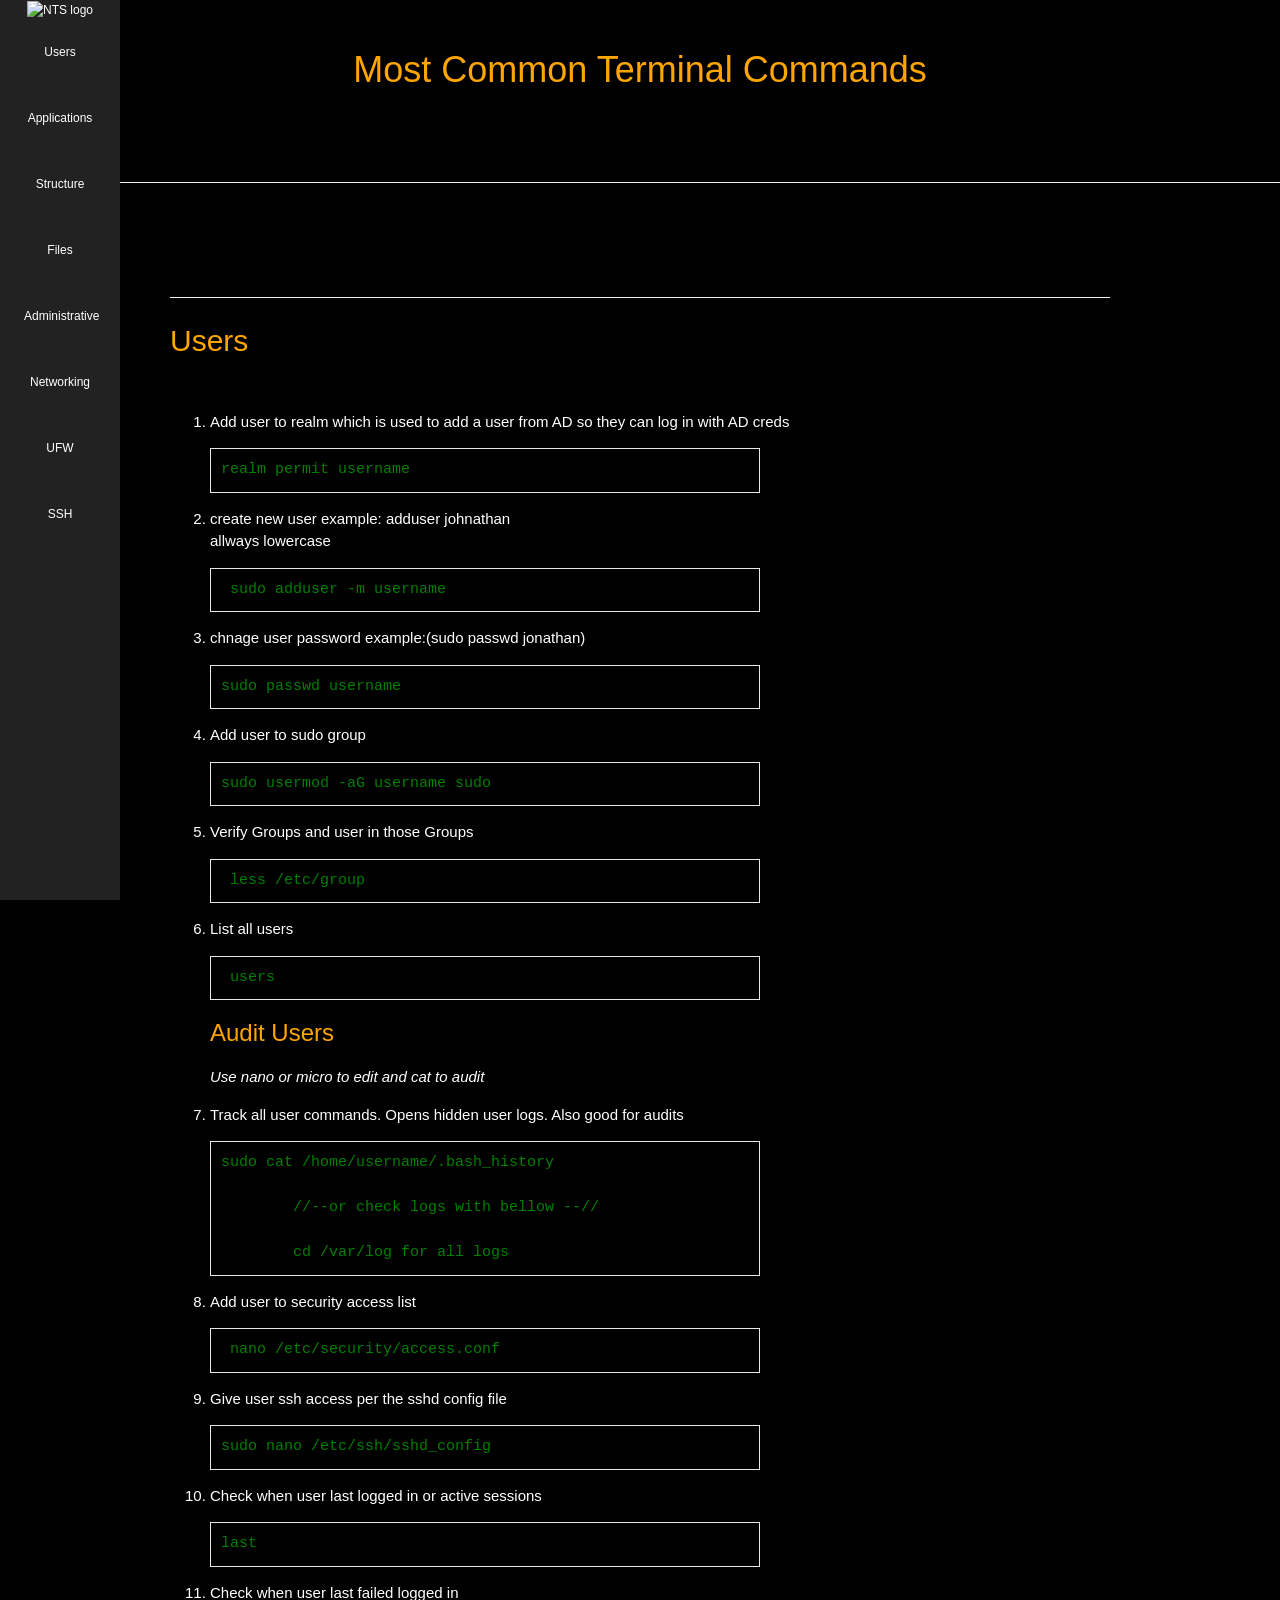
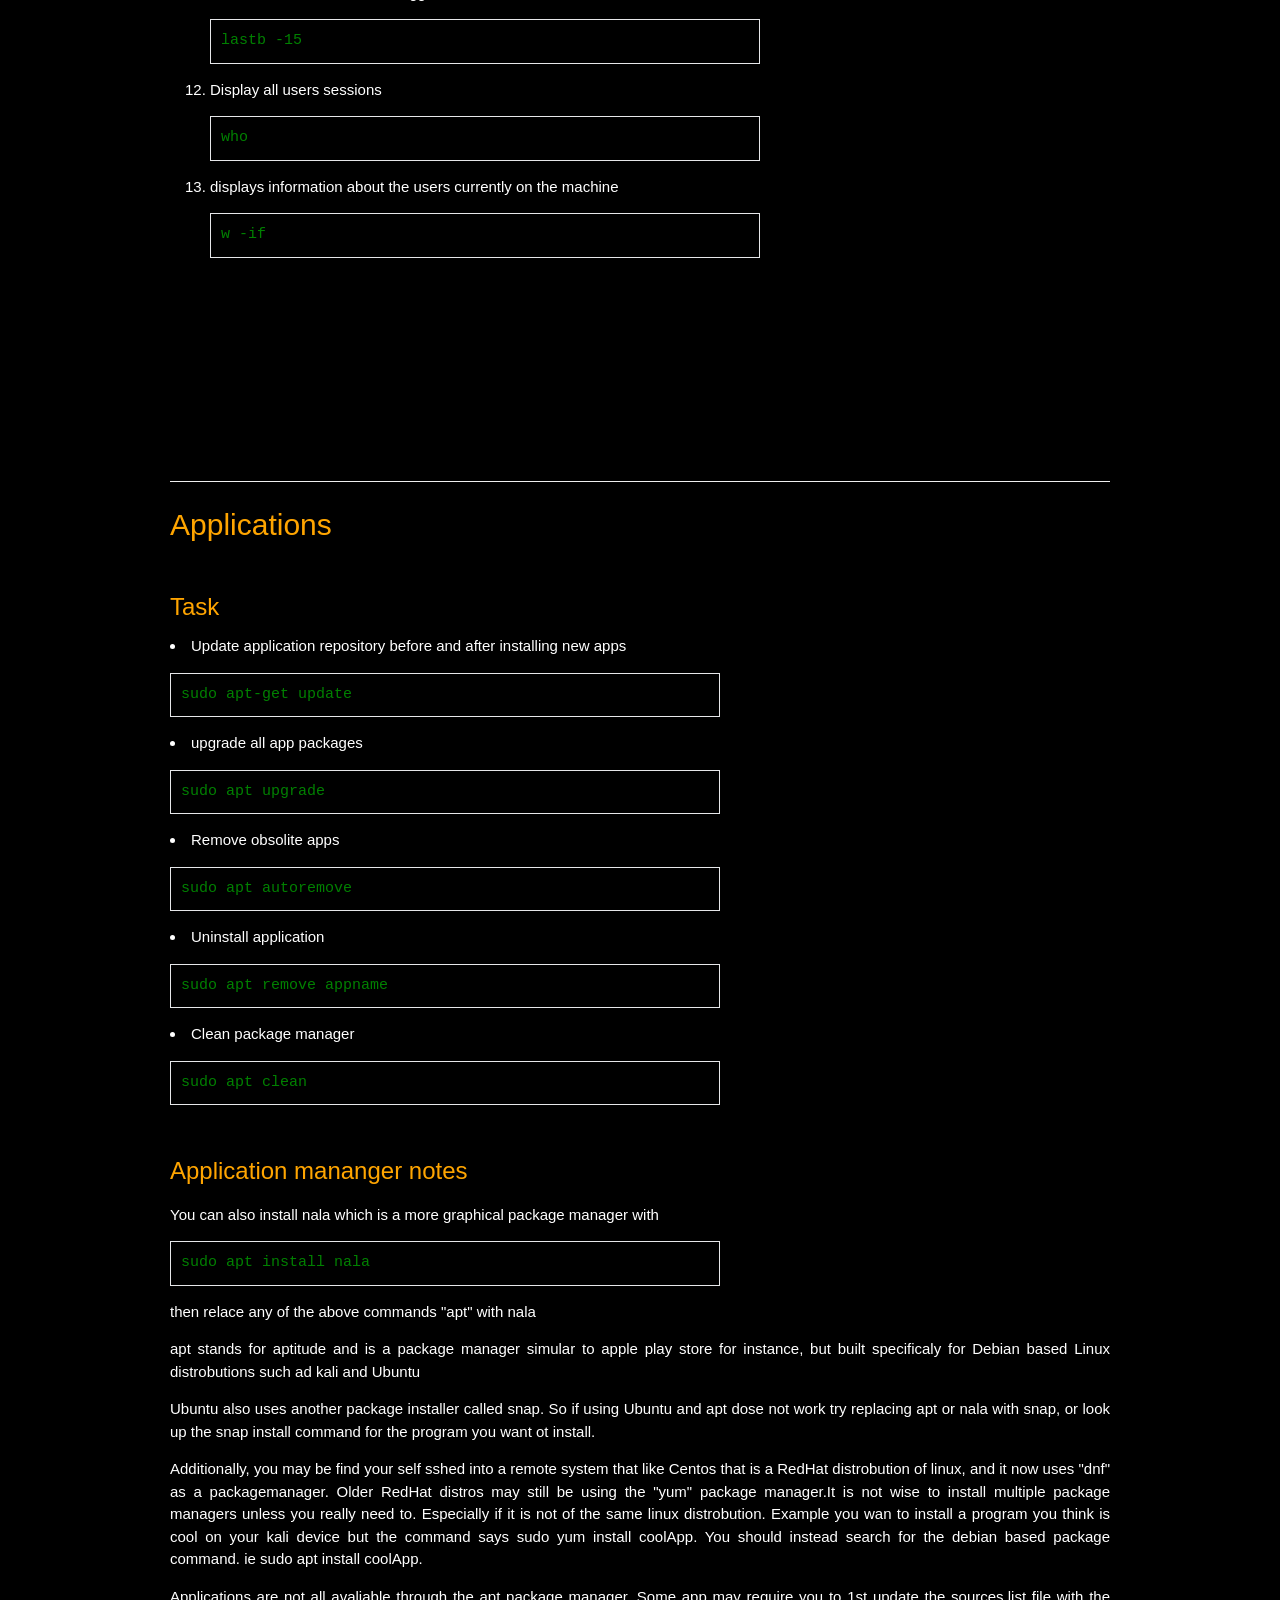
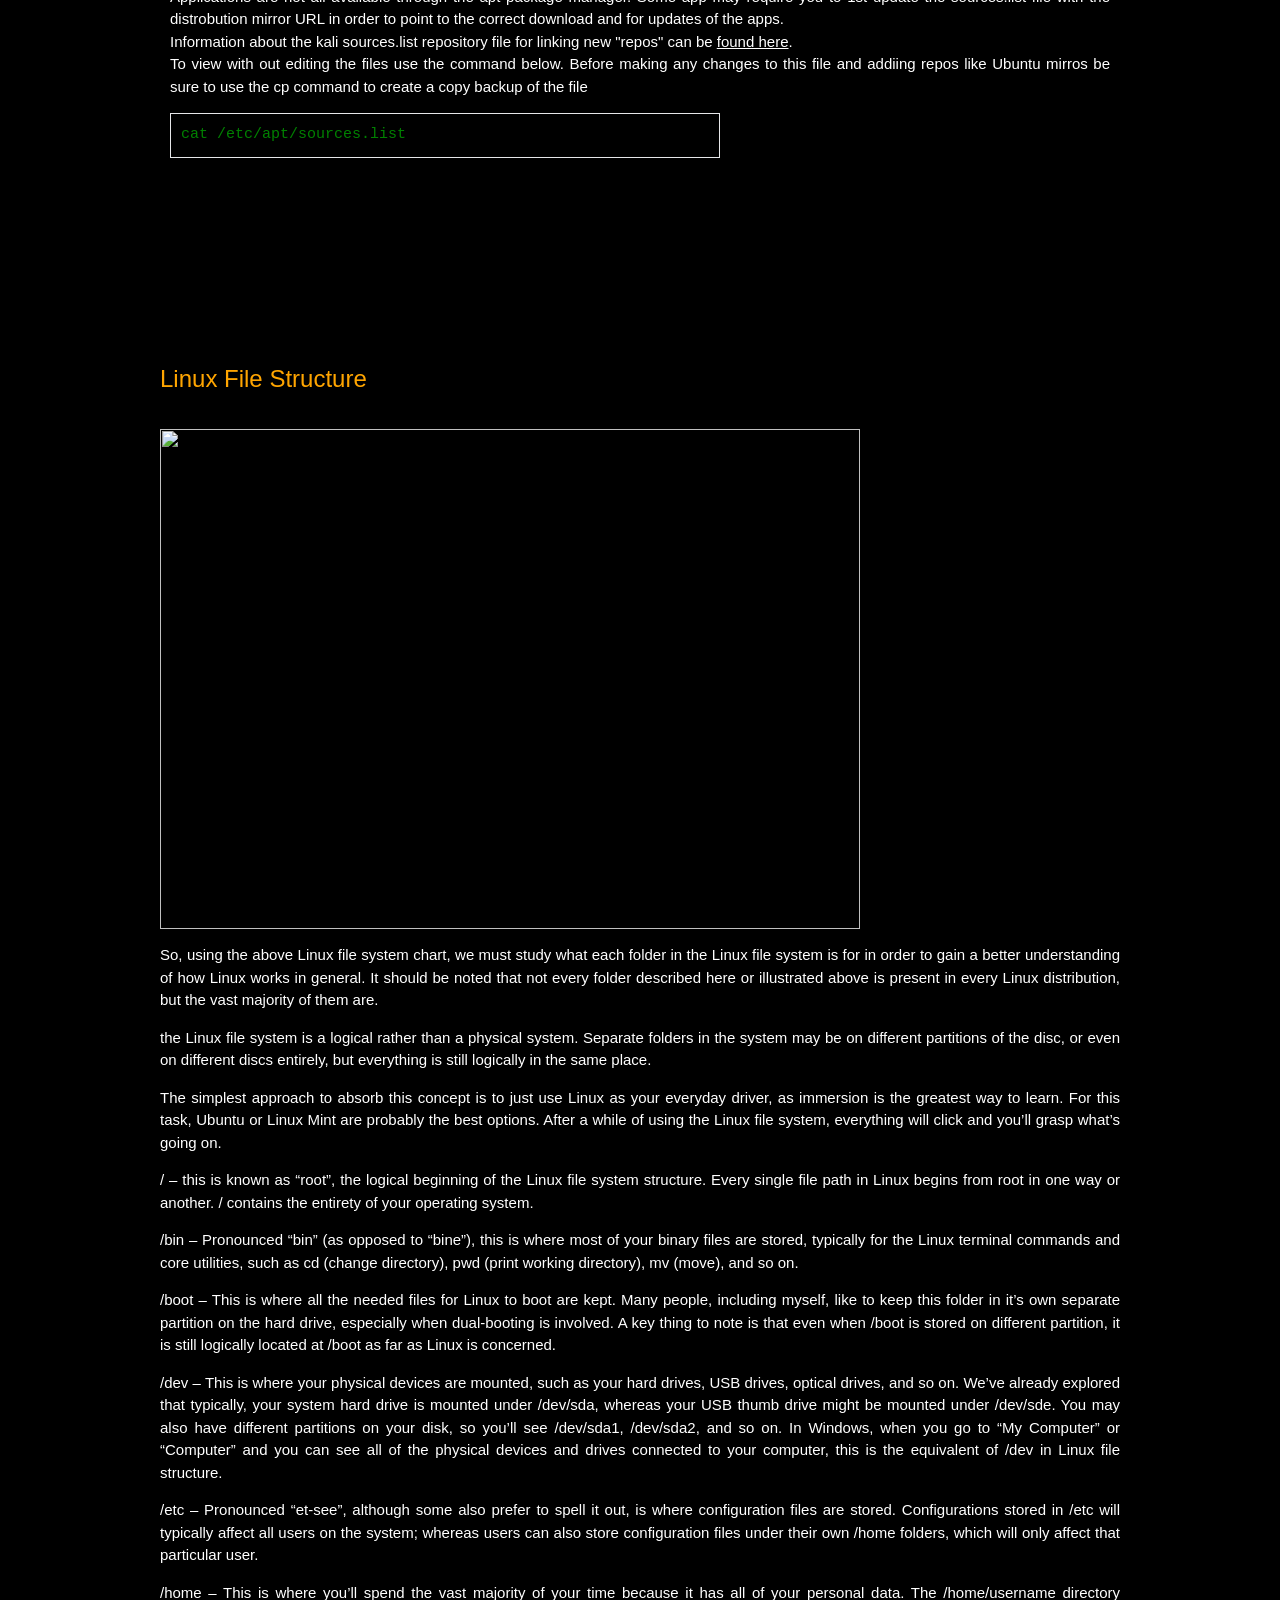
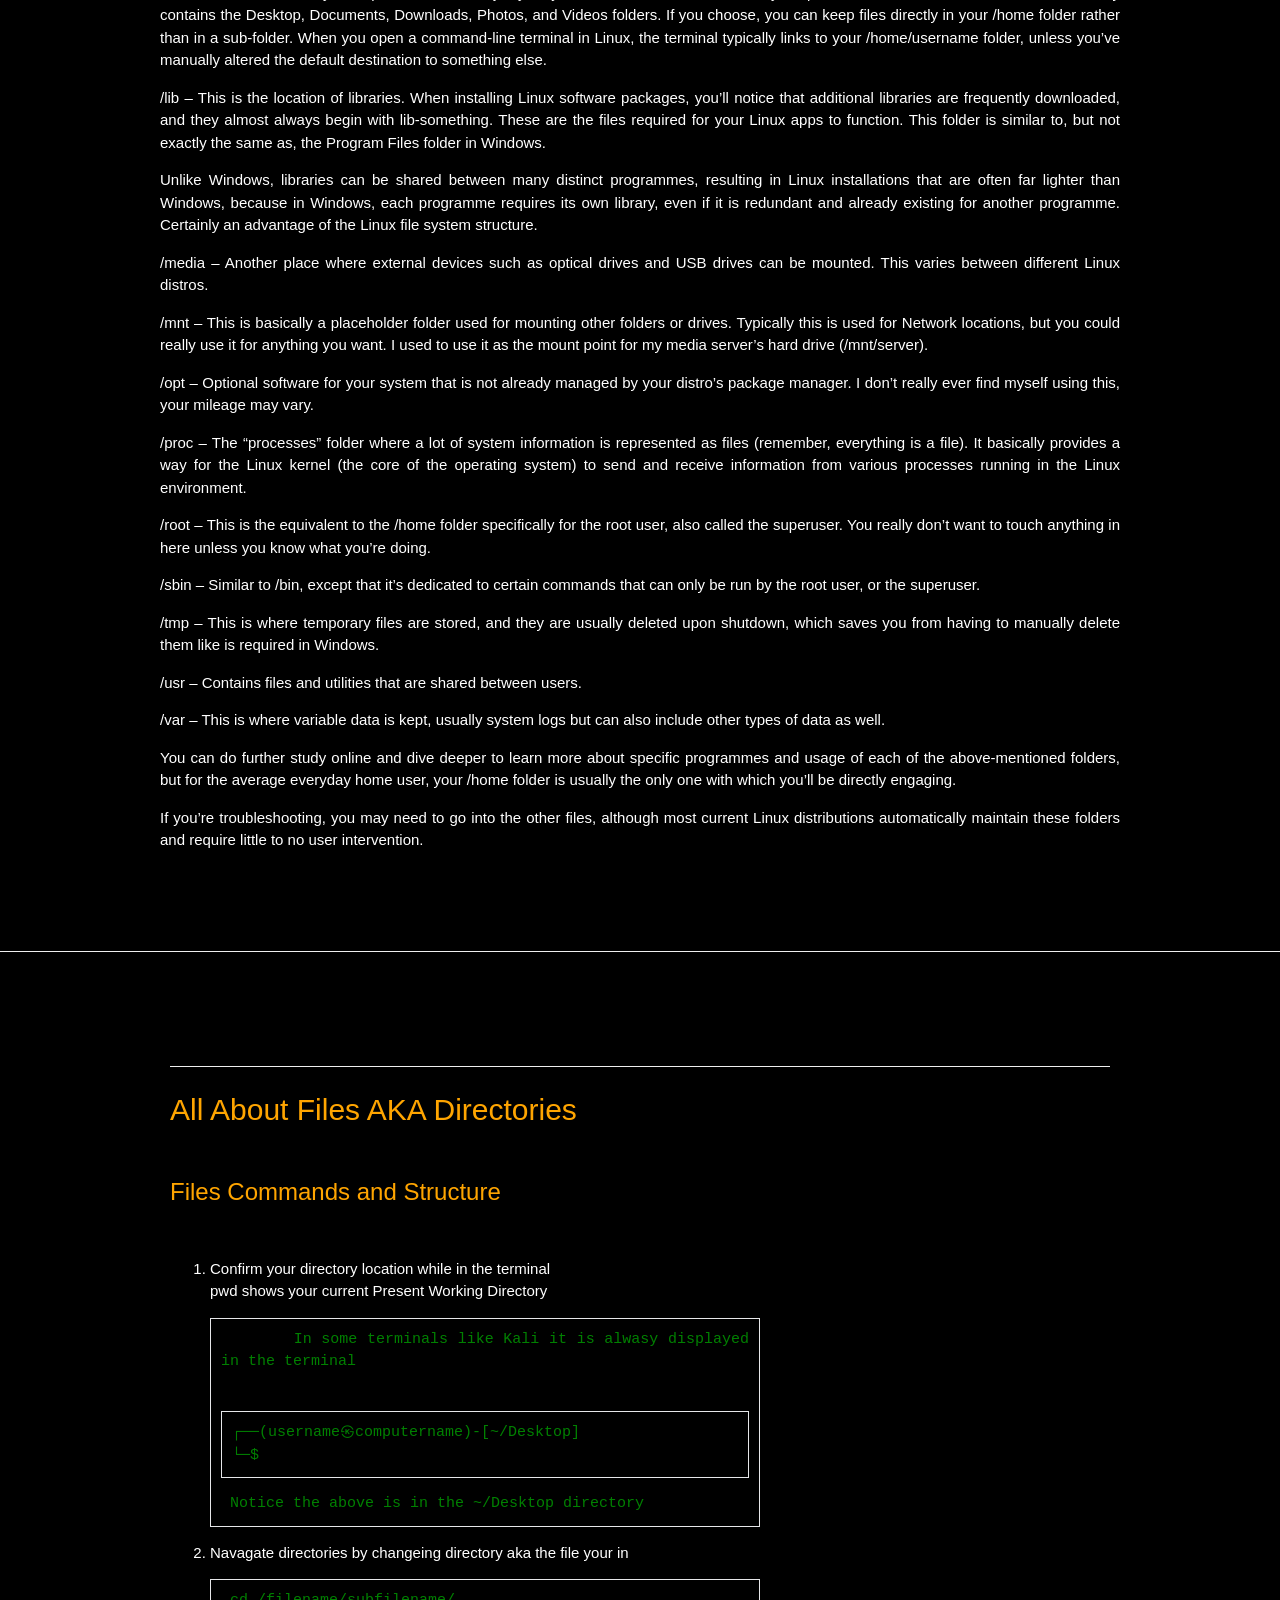
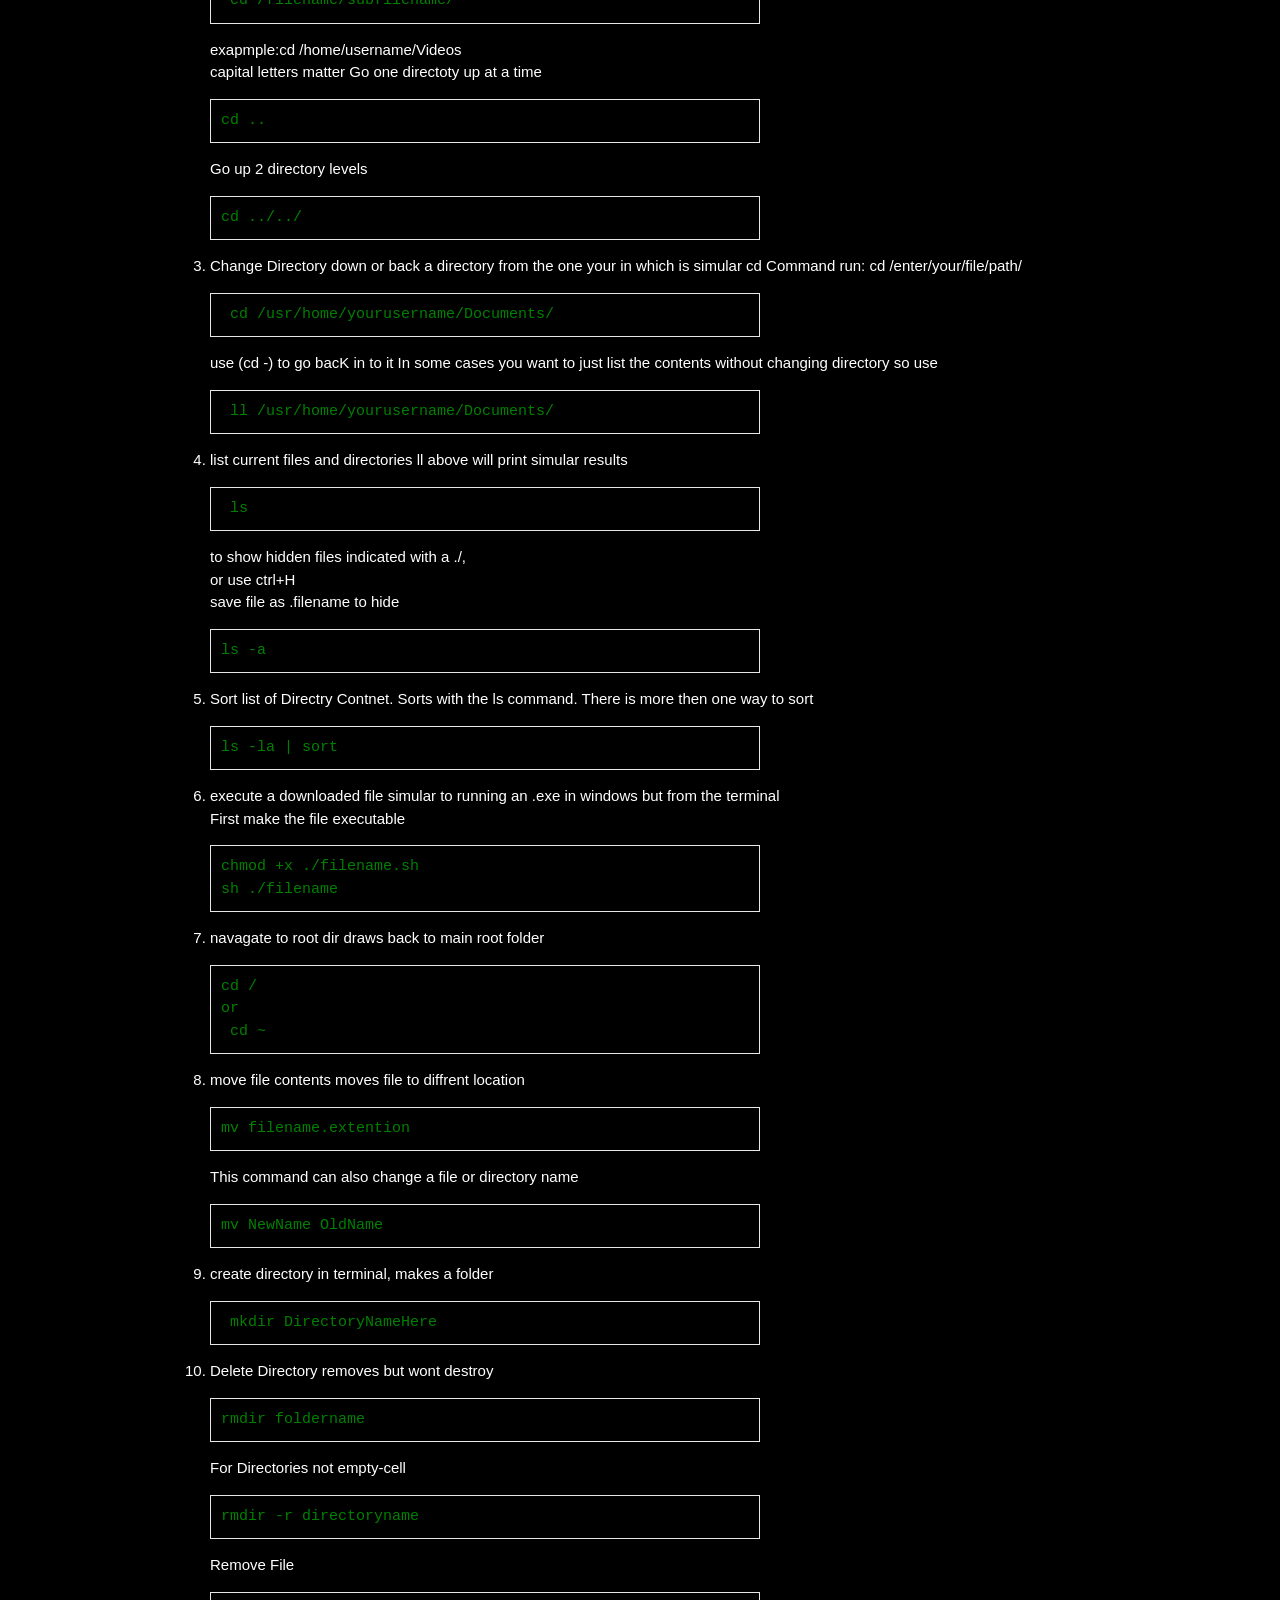
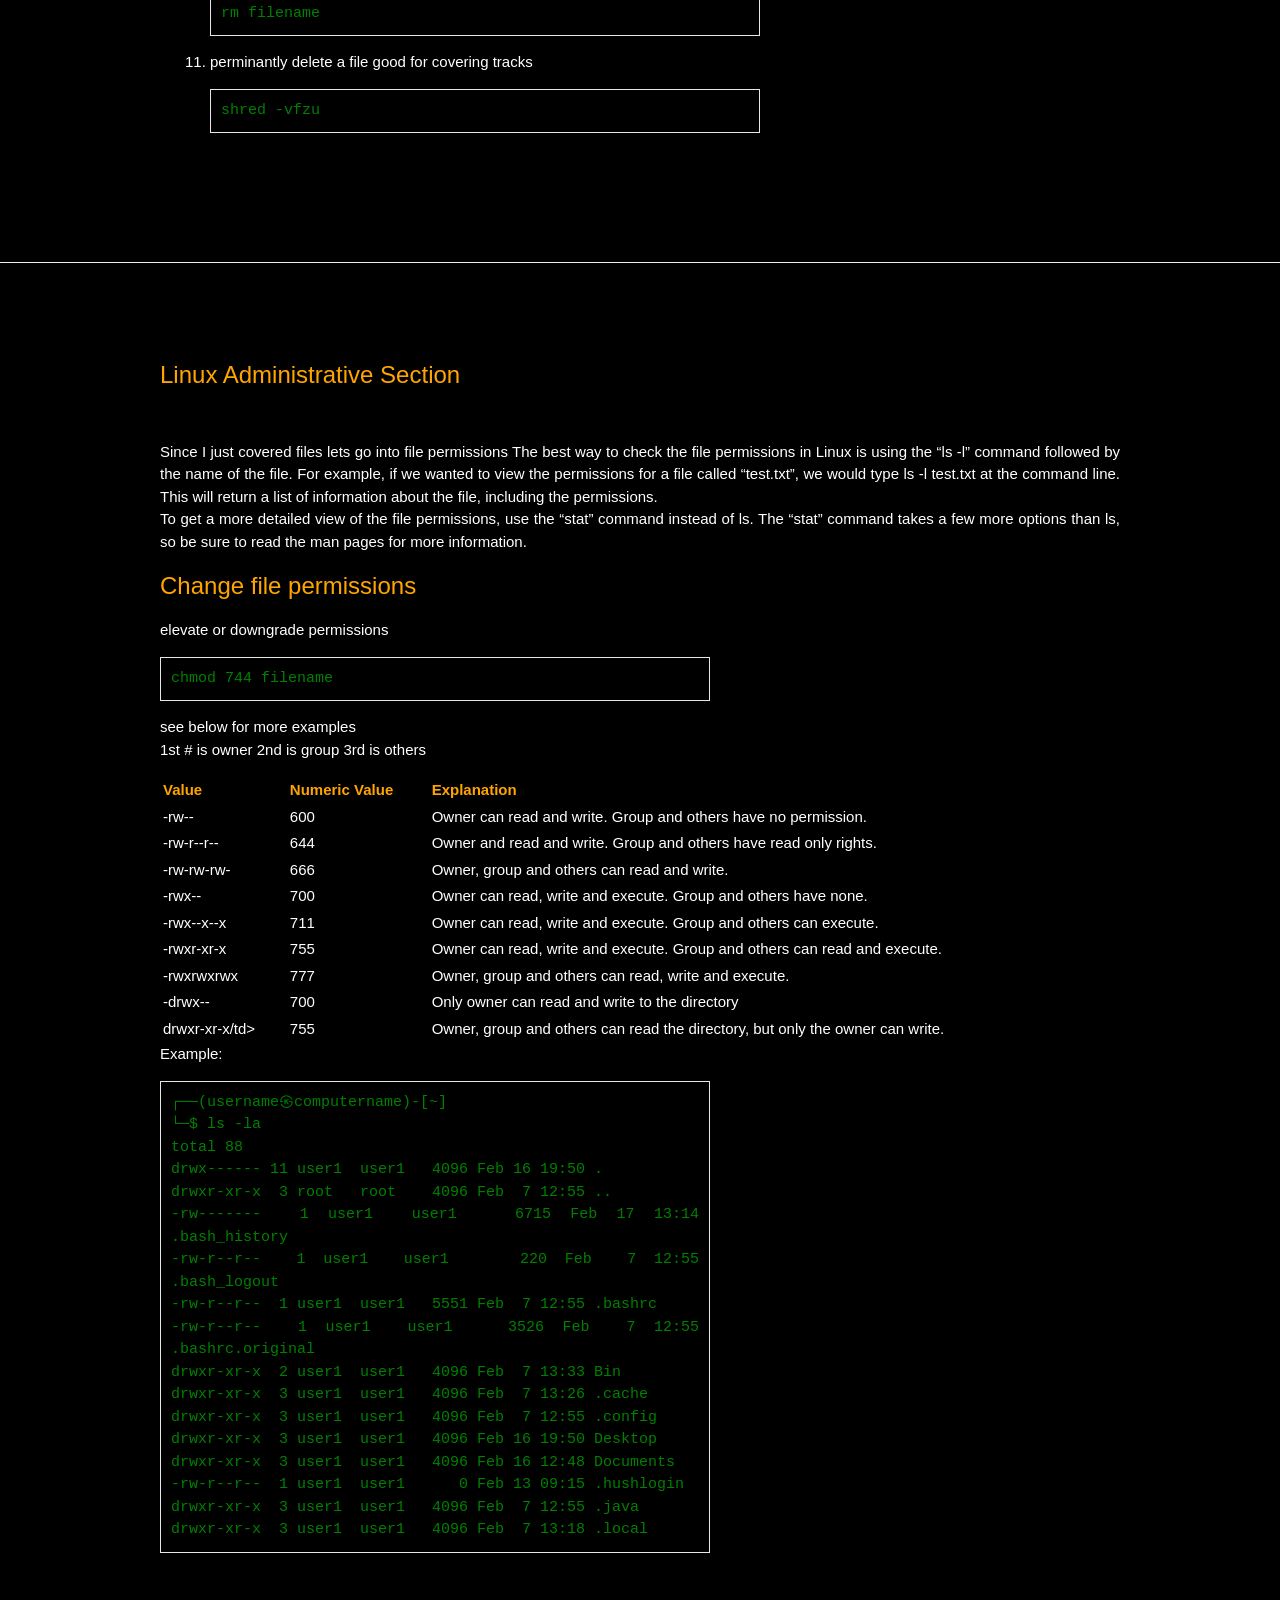
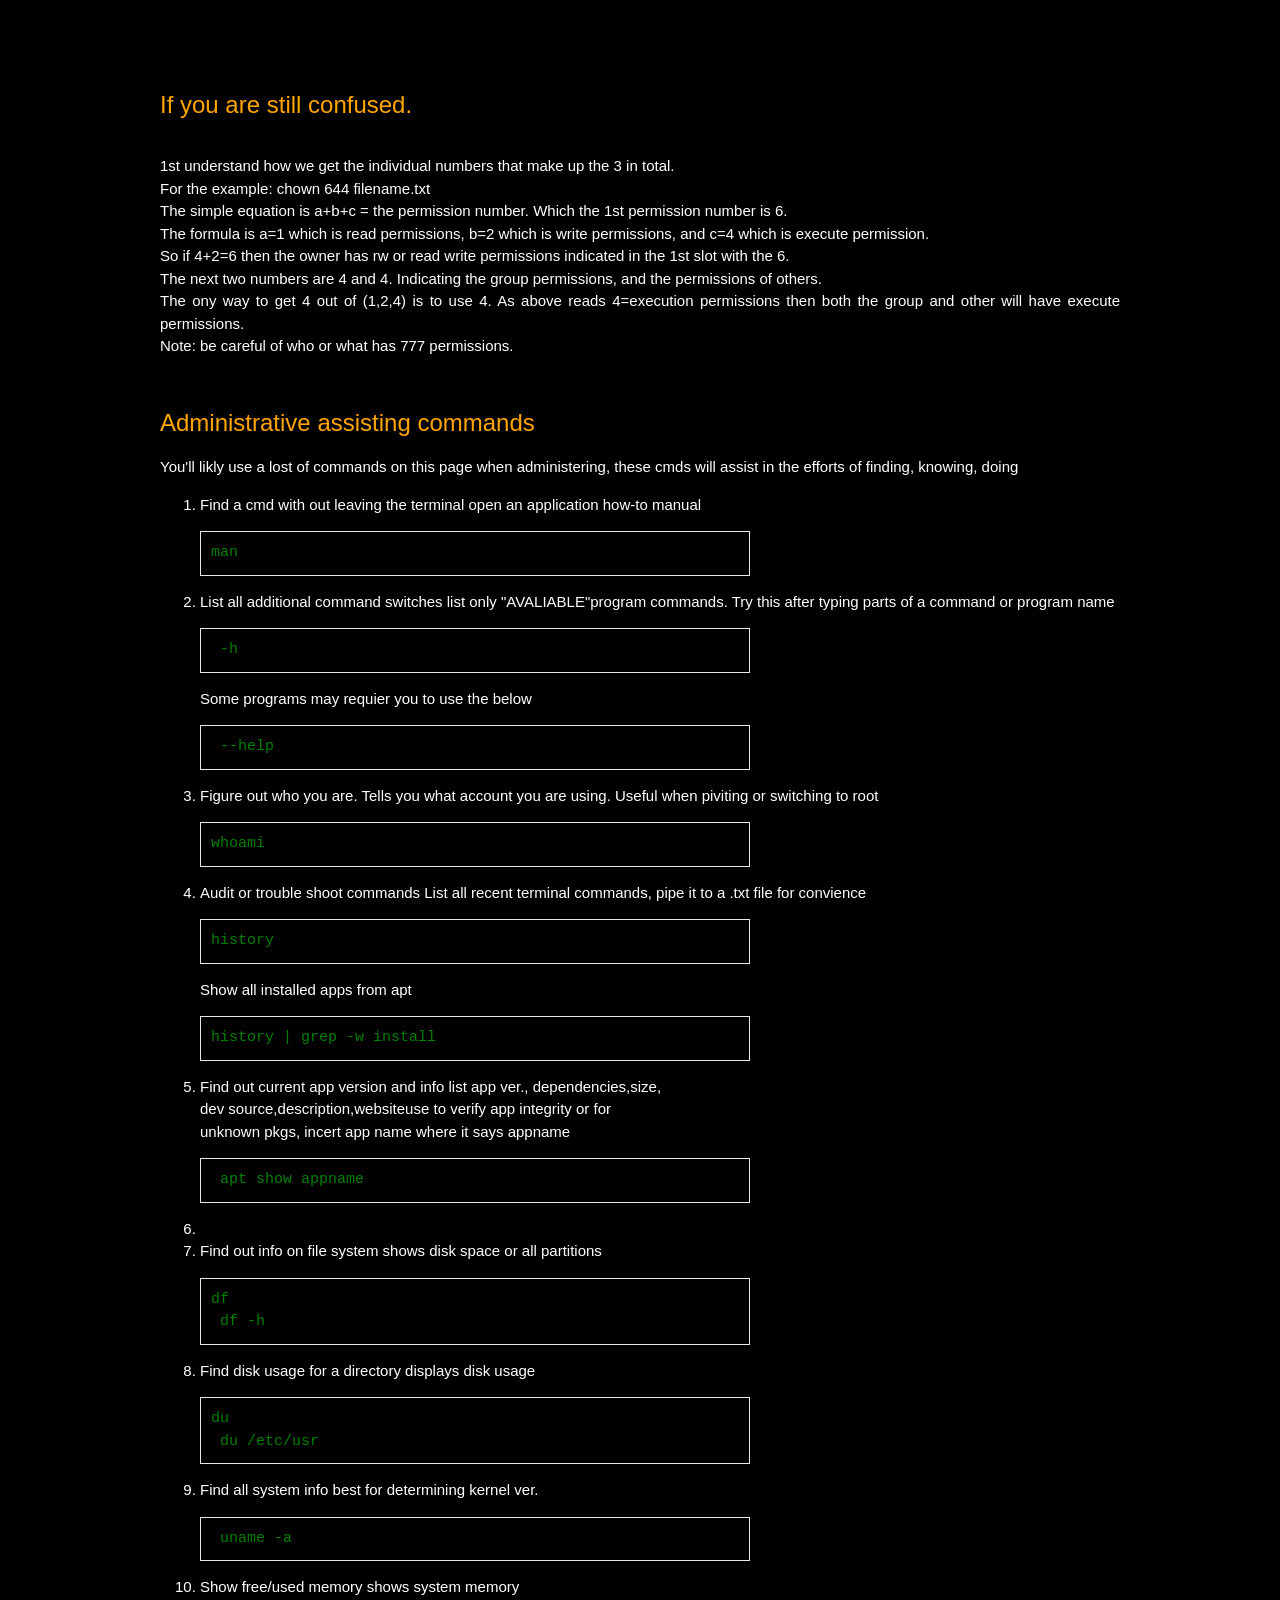
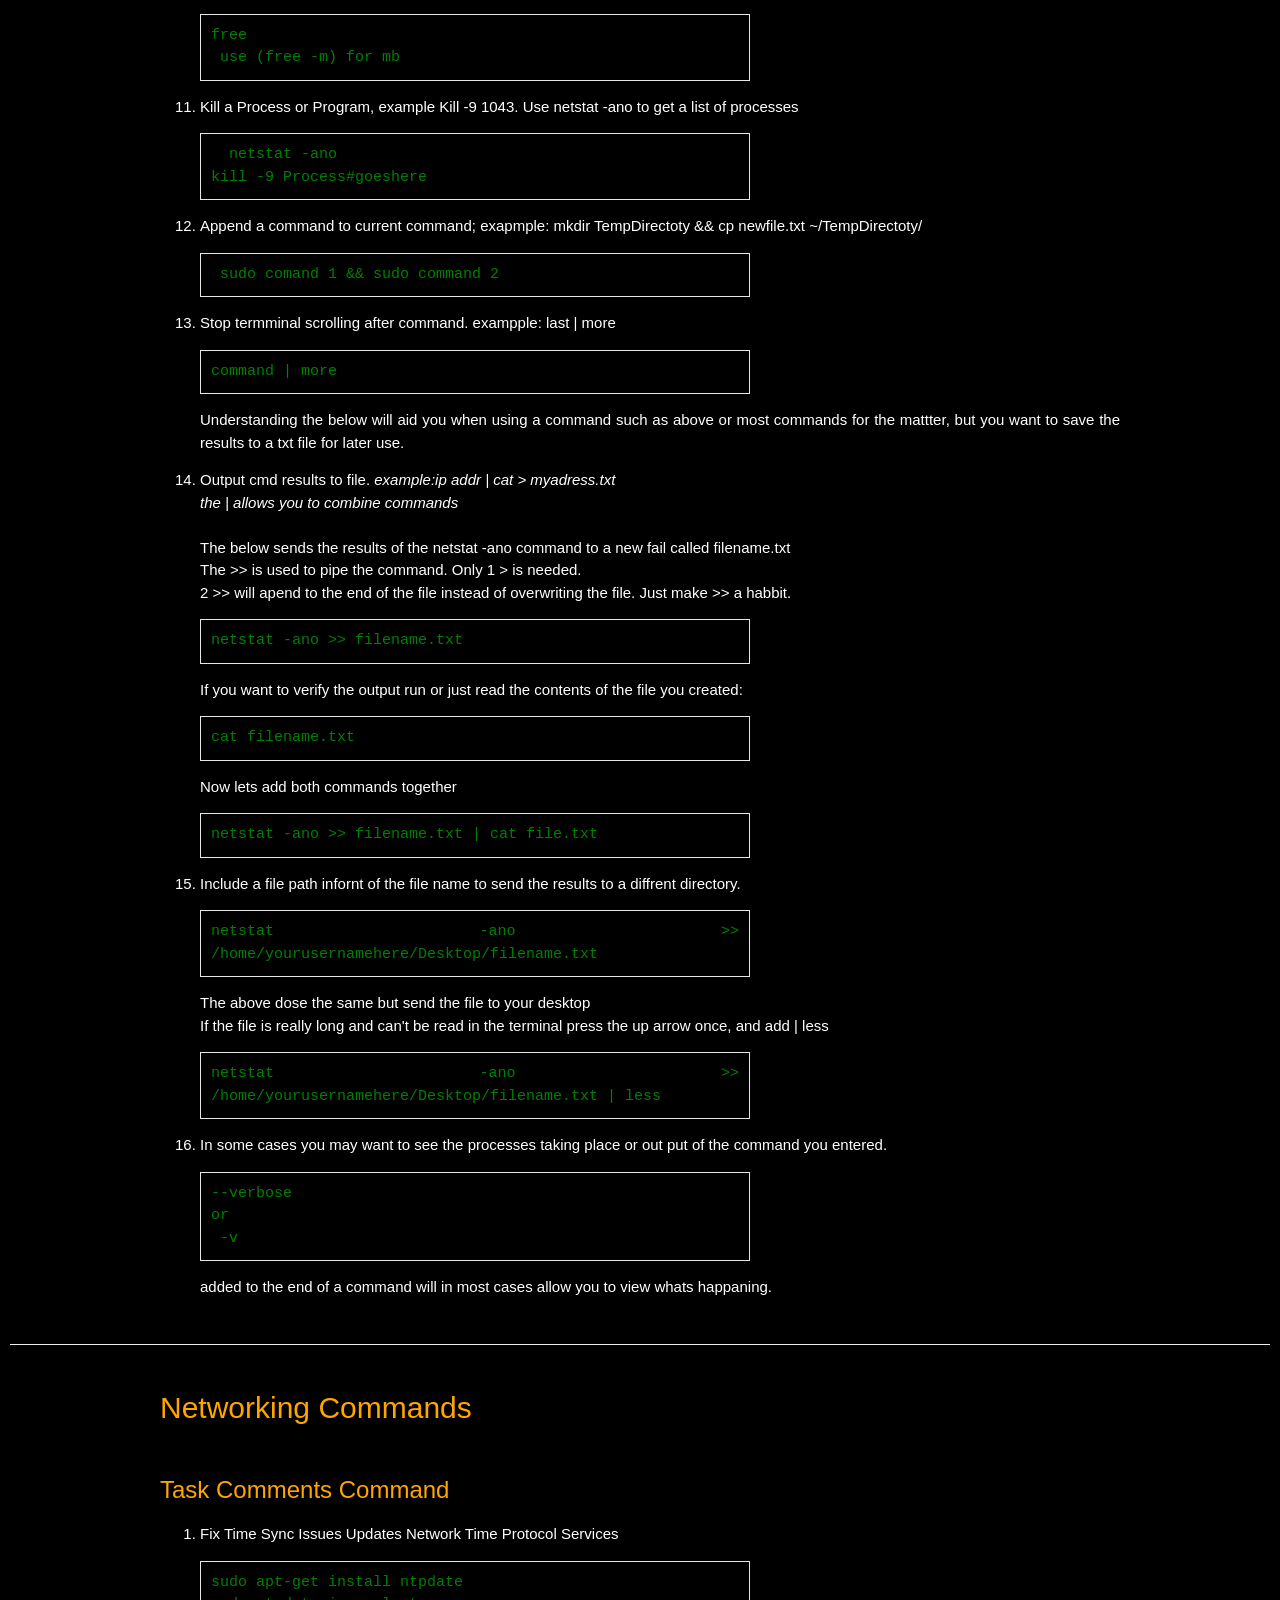
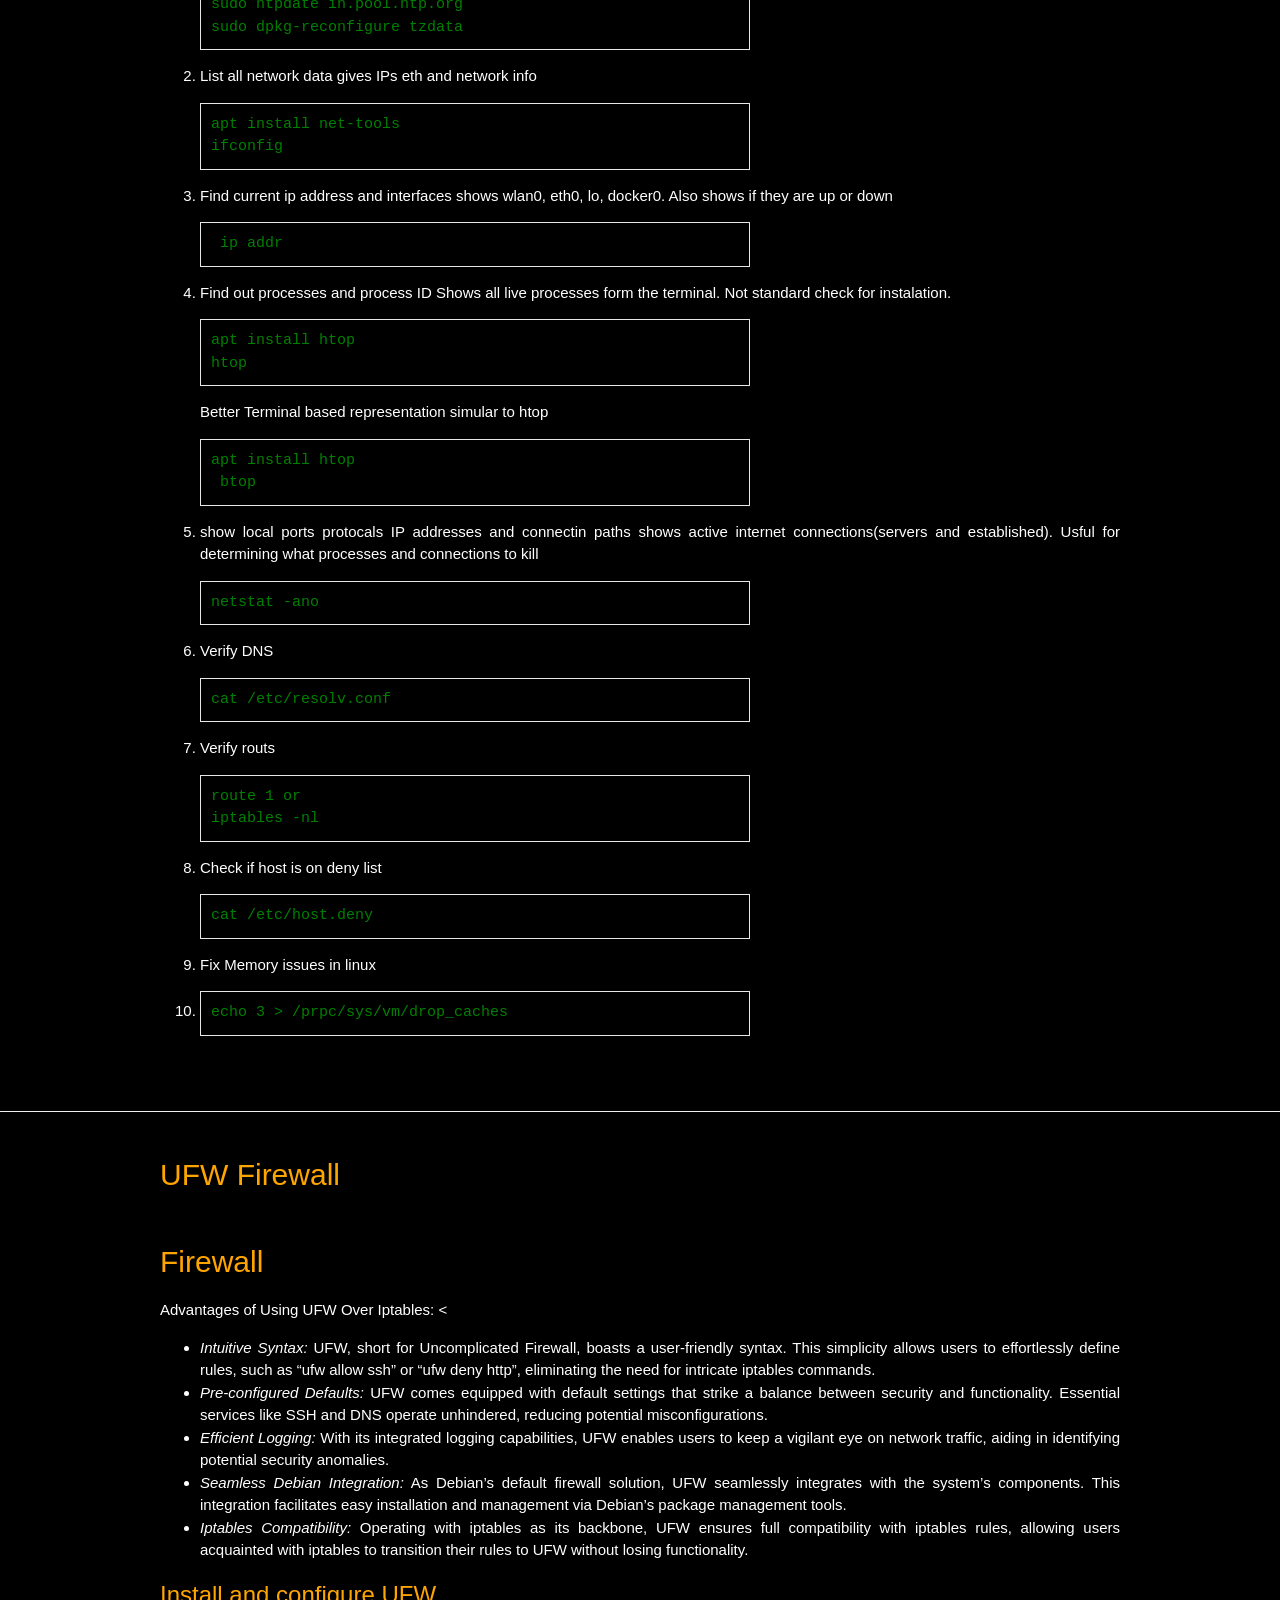
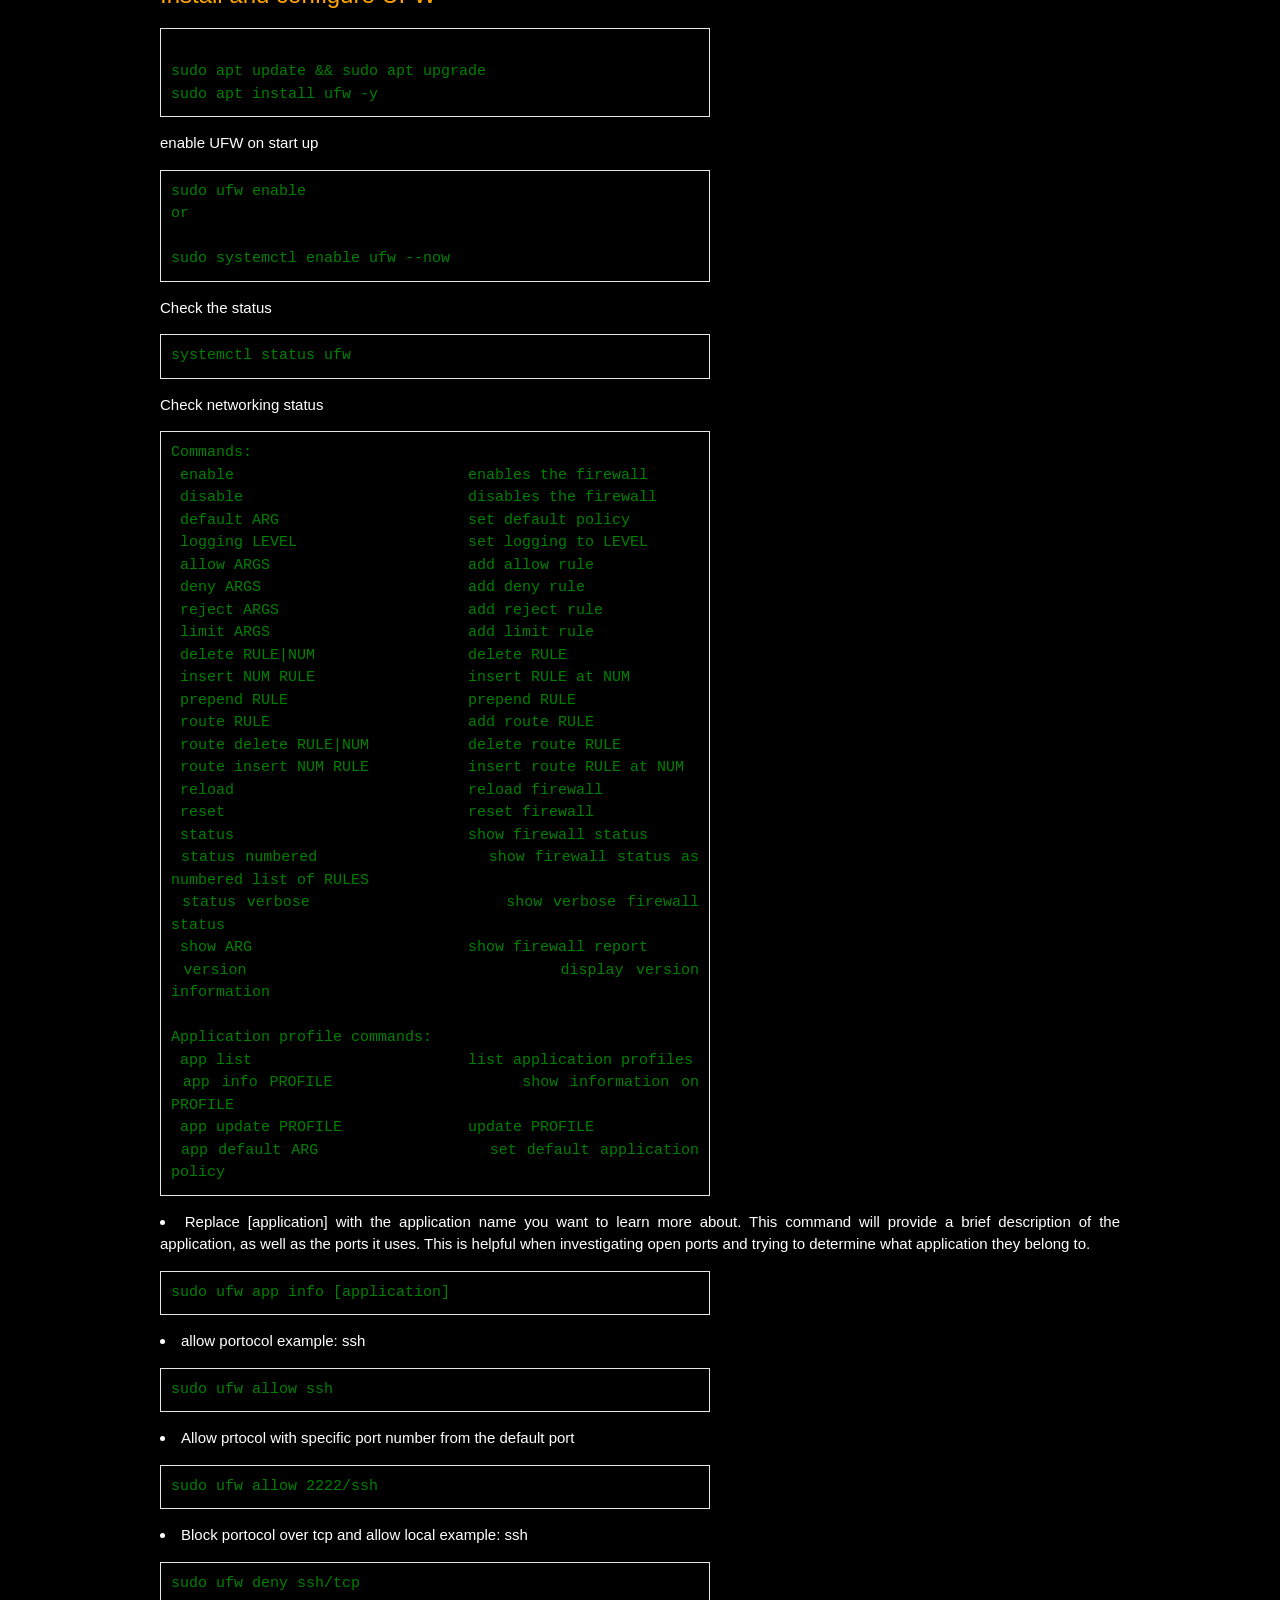
==== localsite_Template/cs.html @ eec5f69b "Add files via upload" ====
<!DOCTYPE html>
<html>
<head>
<title>Kali Cheat Sheet</title>
<meta charset="UTF-8">
<link rel="icon" href="https://www.thinknts.com/wp-content/uploads/2021/03/logo-desktop.png.webp" type="image/x-icon">
<meta name="viewport" content="width=device-width, initial-scale=1">
<link rel="stylesheet" href="codestyle.css">
<link rel="stylesheet" href="https://www.w3schools.com/w3css/4/w3.css">
<link rel="stylesheet" href="https://fonts.googleapis.com/css?family=Montserrat">
<link rel="stylesheet" href="https://cdnjs.cloudflare.com/ajax/libs/font-awesome/4.7.0/css/font-awesome.min.css">
</head>
<body class="w3-black">
<!-- Icon Bar (Sidebar - hidden on small screens) -->
<nav class="w3-sidebar w3-bar-block w3-small w3-hide-small w3-center">
  <!-- Avatar image in top left corner -->
   <img src="NTS-logosmall.jpg" alt="NTS logo" class="w3-image" width="100px" height="100px">
<!-- Do not edit above ths line Edit jumplink names in hte below 2 sections in order and make sure they corespond to the section id -->
<a href="#Users" class="w3-bar-item w3-button w3-padding-large w3-hover-orange"><p>Users</p></a>
<a href="#Applications" class="w3-bar-item w3-button w3-padding-large w3-hover-orange"><p>Applications</p></a>
<a href="#Structure" class="w3-bar-item w3-button w3-padding-large w3-hover-orange"><p>Structure</p></a>
<a href="#Files" class="w3-bar-item w3-button w3-padding-large w3-hover-orange"><p>Files</p></a>
<a href="#Administrative" class="w3-bar-item w3-button w3-padding-large w3-hover-orange"><p>Administrative</p></a>
<a href="#Networking" class="w3-bar-item w3-button w3-padding-large w3-hover-orange"><p>Networking</p></a> 
<a href="#UFW" class="w3-bar-item w3-button w3-padding-large w3-hover-orange"><p>UFW</p></a>
<a href="#SSH" class="w3-bar-item w3-button w3-padding-large w3-hover-orange"><p>SSH</p></a>
</nav>
<!-- Match the jumplink name to the above-->
<!-- Navbar on small screens (Hidden on medium and large screens) -->
<div class="w3-top w3-hide-large w3-hide-medium" id="myNavbar">
  <div class="w3-bar w3-black w3-opacity w3-hover-opacity-off w3-center w3-small">
     <a href="#Users" class="w3-bar-item w3-button" style="width:25% !important">Users</a>
	  <a href="#Applications" class="w3-bar-item w3-button" style="width:25% !important">Applications</a>
	  <a href="#Structure" class="w3-bar-item w3-button" style="width:25% !important">Structure</a>
	  <a href="#Files" class="w3-bar-item w3-button" style="width:25% !important">Files</a>
	  <a href="#Administrative" class="w3-bar-item w3-button" style="width:25%">Administrative</a>
      <a href="#Networking" class="w3-bar-item w3-button" style="width:25%">Networking</a> 
	  <a href="#UFW" class="w3-bar-item w3-button" style="width:25%">UFW</a>
      <a href="#SSH" class="w3-bar-item w3-button" style="width:25%">SSH</a>	  
  </div>
</div>
<div style="word-wrap: break-word">
<a href="\\\usr/share/kali-defaults/web/index.html"><img src="/usr/share/icons/site/metalShield.png" style="width:100px" style="height:100px"></a>
<h1 align="center"> Most Common Terminal Commands</h1><br>
<img src="https://cdn.educba.com/academy/wp-content/uploads/2019/01/Kali-Linux-Commands.jpg" alt="cmd logo" width="100%" height="300px">
</div>
<hr>
<!-- Users Section --->
<div class="w3-content w3-justify w3-text-grey w3-padding-64" id="Users">
<div><hr>
 <h2>Users </h2>
<br>
<ol>
<!-- Section 1-->
<li>Add user to realm which is used to add a user from AD so they can log in with AD creds
	<pre id="CB">realm permit username</pre></li>
<!-- Section 2-->	
<li> create new user example: adduser johnathan <br> allways lowercase
	<pre id="CB"> sudo adduser -m username </pre></li>
<!-- Section 3-->
<li> chnage user password example:(sudo passwd jonathan)
	<pre id="CB">sudo passwd username</pre></li>
<!-- Section 4-->
<li>Add user to sudo group
	 <pre id="CB">sudo usermod -aG username sudo</pre></li> 
<!-- Section 5-->	 
<li>Verify Groups and user in those Groups
	 <pre id="CB"> less /etc/group</pre></li> 
<!-- Section 6-->
<li>List all users
	 <pre id="CB"> users</pre></li> 
<h3>Audit Users</h3>
		<p><em> Use nano or micro to edit and cat to audit</em></p>
<!-- Section 7-->	 
<li> Track all user commands. Opens hidden user logs. Also good for audits
	<pre id="CB">sudo cat /home/username/.bash_history <br>
	//--or check logs with bellow --//<br>
	cd /var/log for all logs </pre></li>
<!-- Section 8-->	
<li>Add user to security access list 
	 <pre id="CB"> nano /etc/security/access.conf</pre></li> 
<!-- Section 9-->	 
<li> Give user ssh access per the sshd config file
	 <pre id="CB">sudo nano /etc/ssh/sshd_config</pre></li> 
<!-- Section 10-->
<li>Check when user last logged in or active sessions
	 <pre id="CB">last </pre></li>
<!-- Section 11-->
<li>Check when user last failed logged in
	 <pre id="CB">lastb -15</pre></li>	
<!-- Section 12-->	 
<li>Display all users sessions <pre id="CB">who </pre> </li>
<!-- Section 13-->	
<li>displays information about the users currently on the machine<pre id="CB">w -if </pre> </li>
<!-- Section 14	
<li>Kill user session<pre id="CB">sudo pkill -9 -u username </pre> </li>
<!-- Section 15	
<li>    <pre id="CB"> </pre> </li>
<!-- Section 16
<li>    <pre id="CB"> </pre> </li>

-->	
</ol>
</div>
</div>
<!-- End of User Section ->
<!-- Applications Section -->
<div class="w3-content w3-justify w3-text-grey w3-padding-64" id="Applications">
<!-- Terminal Cmds Table 3-->
<div><hr>
<h2>Applications</h2>
<br>
<!-- Section 1-->
<h3>Task</h3>
<!-- Section 2-->
<li> Update application repository before and after installing new apps</li>
	<pre id="CB">sudo apt-get update</pre></li>
<!-- Section 3-->
<li> upgrade all app packages
	<pre id="CB">sudo apt upgrade </pre></li>
<!-- Section 4-->
<!-- Section 5 -->
<li> Remove obsolite apps
	<pre id="CB">sudo apt autoremove</pre></li>
<li>Uninstall application
<pre id="CB">sudo apt remove appname</pre></li>

<li>Clean package manager 
	<pre id="CB">sudo apt clean</pre></li>
	<br>
	<h3> Application mananger notes</h3>
<p> You can also install nala which is a more graphical package manager with 
<pre id="CB">sudo apt install nala</pre> then relace any of the above commands "apt" with nala</p>
<p> apt stands for aptitude and is a package manager simular to apple play store for instance, but built specificaly for Debian based Linux distrobutions such ad kali and Ubuntu</p>
<p>Ubuntu also uses another package installer called snap. So if using Ubuntu and apt dose not work try replacing apt or nala with snap, or look up the snap install command for the program you want ot install.</p>
<p> Additionally, you may be find your self sshed into a remote system that like Centos that is a RedHat distrobution of linux, and it now uses "dnf" as a packagemanager. Older RedHat distros may still be using the "yum" package manager.It is not wise to install multiple package managers unless you really need to. Especially if it is not of the same linux distrobution. Example you wan to install a program you think is cool on your kali device but the command says sudo yum install coolApp. You should instead search for the debian based package command. ie sudo apt install coolApp. </p>
<p>Applications are not all avaliable through the apt package manager. Some app may require you to 1st update the sources.list file with the distrobution mirror URL in order to point to the correct download and for updates of the apps. <br>
Information about the kali sources.list repository file for linking new "repos" can be <a href="https://www.kali.org/docs/general-use/kali-linux-sources-list-repositories/">found here</a>.<br> To view with out editing the files use the command below. Before making any changes to this file and addiing repos like Ubuntu mirros be sure to use the cp command to create a copy backup of the file <pre id="CB">cat /etc/apt/sources.list</pre> </p>
</div></div>   
<!-- End of Application Section ->
<hr>
<!-- File structure Section -->
<div class="w3-content w3-justify w3-text-white w3-padding-64" id="Structure">
<h3> Linux File Structure</h3>
<br>
<img src="https://4.bp.blogspot.com/-06Qxzn1Z2vo/V02pIlO-znI/AAAAAAAACc0/jAHkWxQ9_bAeD_4XwNLYmBheanqCqhKcACLcB/s1600/Capture.PNG" height="500px" width="700px">
<p>So, using the above Linux file system chart, we must study what each folder in the Linux file system is for in order to gain a better understanding of how Linux works in general. It should be noted that not every folder described here or illustrated above is present in every Linux distribution, but the vast majority of them are.</p>

<p>the Linux file system is a logical rather than a physical system. Separate folders in the system may be on different partitions of the disc, or even on different discs entirely, but everything is still logically in the same place.

<p>The simplest approach to absorb this concept is to just use Linux as your everyday driver, as immersion is the greatest way to learn. For this task, Ubuntu or Linux Mint are probably the best options. After a while of using the Linux file system, everything will click and you’ll grasp what’s going on.</p>

<p>/ – this is known as “root”, the logical beginning of the Linux file system structure. Every single file path in Linux begins from root in one way or another. / contains the entirety of your operating system.</p>

<p>/bin – Pronounced “bin” (as opposed to “bine”), this is where most of your binary files are stored, typically for the Linux terminal commands and core utilities, such as cd (change directory), pwd (print working directory), mv (move), and so on.</p>

<p>/boot – This is where all the needed files for Linux to boot are kept. Many people, including myself, like to keep this folder in it’s own separate partition on the hard drive, especially when dual-booting is involved. A key thing to note is that even when /boot is stored on different partition, it is still logically located at /boot as far as Linux is concerned.</p>

<p>/dev – This is where your physical devices are mounted, such as your hard drives, USB drives, optical drives, and so on. We’ve already explored that typically, your system hard drive is mounted under /dev/sda, whereas your USB thumb drive might be mounted under /dev/sde. You may also have different partitions on your disk, so you’ll see /dev/sda1, /dev/sda2, and so on. In Windows, when you go to “My Computer” or “Computer” and you can see all of the physical devices and drives connected to your computer, this is the equivalent of /dev in Linux file structure.</p>

<p>/etc – Pronounced “et-see”, although some also prefer to spell it out, is where configuration files are stored. Configurations stored in /etc will typically affect all users on the system; whereas users can also store configuration files under their own /home folders, which will only affect that particular user.</p>

<p>/home – This is where you’ll spend the vast majority of your time because it has all of your personal data. The /home/username directory contains the Desktop, Documents, Downloads, Photos, and Videos folders. If you choose, you can keep files directly in your /home folder rather than in a sub-folder. When you open a command-line terminal in Linux, the terminal typically links to your /home/username folder, unless you’ve manually altered the default destination to something else.</p>

<p>/lib – This is the location of libraries. When installing Linux software packages, you’ll notice that additional libraries are frequently downloaded, and they almost always begin with lib-something. These are the files required for your Linux apps to function. This folder is similar to, but not exactly the same as, the Program Files folder in Windows.</p>

<p>Unlike Windows, libraries can be shared between many distinct programmes, resulting in Linux installations that are often far lighter than Windows, because in Windows, each programme requires its own library, even if it is redundant and already existing for another programme. Certainly an advantage of the Linux file system structure.</p>

<p>/media – Another place where external devices such as optical drives and USB drives can be mounted. This varies between different Linux distros.</p>

<p>/mnt – This is basically a placeholder folder used for mounting other folders or drives. Typically this is used for Network locations, but you could really use it for anything you want. I used to use it as the mount point for my media server’s hard drive (/mnt/server).</p>

<p>/opt – Optional software for your system that is not already managed by your distro’s package manager. I don’t really ever find myself using this, your mileage may vary.</p>

<p>/proc – The “processes” folder where a lot of system information is represented as files (remember, everything is a file). It basically provides a way for the Linux kernel (the core of the operating system) to send and receive information from various processes running in the Linux environment.</p>

<p>/root – This is the equivalent to the /home folder specifically for the root user, also called the superuser. You really don’t want to touch anything in here unless you know what you’re doing.</p>

<p>/sbin – Similar to /bin, except that it’s dedicated to certain commands that can only be run by the root user, or the superuser.</p>

<p>/tmp – This is where temporary files are stored, and they are usually deleted upon shutdown, which saves you from having to manually delete them like is required in Windows.</p>

<p>/usr – Contains files and utilities that are shared between users.</p>

<p>/var – This is where variable data is kept, usually system logs but can also include other types of data as well.</p>

<p>You can do further study online and dive deeper to learn more about specific programmes and usage of each of the above-mentioned folders, but for the average everyday home user, your /home folder is usually the only one with which you’ll be directly engaging.</p>

<p>If you’re troubleshooting, you may need to go into the other files, although most current Linux distributions automatically maintain these folders and require little to no user intervention.</p>
</div>
</div>   
<!-- End of File Structure Section Section-->
<hr>
<!-- File Section -->
<div class="w3-content w3-justify w3-text-white w3-padding-64" id="Files">
<div><hr>
<h2>All About Files AKA Directories</h2>
<br>
<h3>Files Commands and Structure </h3>
<br>
<!-- Section 1-->
<ol>
<li>Confirm your directory location while in the terminal
	<br>pwd shows your current Present Working Directory
	<pre =id="CB" pwd </pre>
	In some terminals like Kali it is alwasy displayed in the terminal 
	<pre id="CB">┌──(username㉿computername)-[~/Desktop]
└─$ </pre> Notice the above is in the ~/Desktop directory</li>
<!-- Section 2-->
<li> Navagate directories by changeing directory aka the file your in
	<pre id="CB"> cd /filename/subfilename/</pre> exapmple:cd /home/username/Videos<br> capital letters matter
	Go one directoty up at a time 
	<pre id="CB">cd .. </pre>
	Go up 2 directory levels 
	<pre id="CB">cd ../../</ore></li>
<!-- Section 3 ---> 
<li> Change Directory down or back a directory from the one your in which is simular cd Command run: cd /enter/your/file/path/
     <pre id="CB"> cd /usr/home/yourusername/Documents/</pre>
	 use (cd -) to go bacK in to it
     In some cases you want to just list the contents without changing directory so use
     <pre id="CB"> ll /usr/home/yourusername/Documents/</pre>	 
<!-- Section 4-->
<li> list current files and directories ll above will print simular results</li>
	<pre id="CB"> ls </pre>
	to show hidden files indicated with a ./, <br> or use ctrl+H <br> save file as .filename to hide
	<pre id="CB">ls -a </pre> </li>
<!-- Section 3-->
<li>Sort list of Directry Contnet. Sorts with the ls command. There is more then one way to sort
	<pre id="CB">ls -la | sort</pre></li>
<!-- Section 4-->
<li> execute a downloaded file simular to running an .exe in windows but from the terminal<br>First make the file executable
	<pre id="CB">chmod +x ./filename.sh<br>sh ./filename</pre>
<!-- Section 5-->
<li> navagate to root dir draws back to main root folder</li>
	<pre id="CB">cd / <br>or<br> cd ~</pre></li>
<!-- Section 5-->
<li> move file contents moves file to diffrent location
	<pre id="CB">mv filename.extention</pre>
	 This command can also change a file or directory name<br>
	<pre id="CB">mv NewName OldName</pre></li>
<!-- Section 7-->
<li> create directory in terminal, makes a folder</li>
	<pre id="CB"> mkdir DirectoryNameHere </pre>
<!-- Section 8 -->
<li> Delete Directory removes but wont destroy
	<pre id="CB">rmdir foldername </pre>
	For Directories not empty-cell
	<pre id="CB">rmdir -r directoryname</pre></li>
	Remove File
	<pre id="CB">rm filename</pre>
	<li> perminantly delete a file good for covering tracks
	<pre id="CB">shred -vfzu </pre></li>
</ol>
</div>
</div>
<!-- File Section End--> 
<hr>
<!-- Administrative Section --> 
<div class="w3-content w3-justify w3-text-white w3-padding-64" id="Administrative">

<h3> Linux Administrative Section</h3>
<br>

<!-- Section 1 permissions-->
<p> Since I just covered files lets go into file permissions
 The best way to check the file permissions in Linux is using the “ls -l” command followed by the name of the file. For example, if we wanted to view the permissions for a file called “test.txt”, we would type ls -l test.txt at the command line. This will return a list of information about the file, including the permissions.<br>
 To get a more detailed view of the file permissions, use the “stat” command instead of ls. The “stat” command takes a few more options than ls, so be sure to read the man pages for more information.</p>
</p>
<h3> Change file permissions</h3>
<p> elevate or downgrade permissions <pre id="CB">chmod 744 filename</pre>
see below for more examples <br>
1st # is owner 2nd is group 3rd is others</p>
</table>
<table width="100%">
<tr> <th>Value</th>
<th>Numeric Value </th>
<th>Explanation</th></tr>
<tr><td>-rw-- </td>
<td>600</td>
<td>Owner can read and write. Group and others have no permission. <td>
</tr>
<tr>
<td>-rw-r--r--</td>
<td>644</td>
<td>Owner and read and write. Group and others have read only rights.</td>
</tr>
<tr>
<td>-rw-rw-rw-</td>
<td>666</td>
<td>Owner, group and others can read and write.</td>
</tr>
<tr>
<td>-rwx--</td>
<td>700</td>
<td>Owner can read, write and execute. Group and others have none.</td>
</tr>
<tr>
<td>-rwx--x--x</td>
<td>711</td><td>Owner can read, write and execute. Group and others can execute.</td></tr>
<tr><td>-rwxr-xr-x</td>
<td>755</td><td>Owner can read, write and execute. Group and others can read and execute.</td></tr>
<tr><td>-rwxrwxrwx</td><td>777</td><td>	Owner, group and others can read, write and execute.</td></tr>
<tr><td>-drwx--</td><td>700</td><td>Only owner can read and write to the directory</td></tr>
<tr><td>drwxr-xr-x/td><td>755</td><td>Owner, group and others can read the directory, but only the owner can write.</td></tr>
</table>
Example: 
<pre id="CB">
┌──(username㉿computername)-[~]
└─$ ls -la
total 88
drwx------ 11 user1  user1   4096 Feb 16 19:50 .
drwxr-xr-x  3 root   root    4096 Feb  7 12:55 ..
-rw-------  1 user1  user1   6715 Feb 17 13:14 .bash_history
-rw-r--r--  1 user1  user1    220 Feb  7 12:55 .bash_logout
-rw-r--r--  1 user1  user1   5551 Feb  7 12:55 .bashrc
-rw-r--r--  1 user1  user1   3526 Feb  7 12:55 .bashrc.original
drwxr-xr-x  2 user1  user1   4096 Feb  7 13:33 Bin
drwxr-xr-x  3 user1  user1   4096 Feb  7 13:26 .cache
drwxr-xr-x  3 user1  user1   4096 Feb  7 12:55 .config
drwxr-xr-x  3 user1  user1   4096 Feb 16 19:50 Desktop
drwxr-xr-x  3 user1  user1   4096 Feb 16 12:48 Documents
-rw-r--r--  1 user1  user1      0 Feb 13 09:15 .hushlogin
drwxr-xr-x  3 user1  user1   4096 Feb  7 12:55 .java
drwxr-xr-x  3 user1  user1   4096 Feb  7 13:18 .local </pre>
</div><div>

<!-- Section 2 --> 
<div class="w3-content w3-justify w3-text-white w3-padding-10">
<p> <h3>If you are still confused.</h3> <br>
1st understand how we get the individual numbers that make up the 3 in total.<br>
For the example: chown 644 filename.txt <br>
The simple equation is a+b+c = the permission number.
Which the 1st permission number is 6.<br>
The formula is a=1 which is read permissions, b=2 which is write permissions,
and c=4 which is execute permission. <br>
So if 4+2=6 then the owner has rw or read write permissions indicated in the 1st slot with the 6. <br>
The next two numbers are 4 and 4. Indicating the group permissions, and the permissions of others. <br>
The ony way to get 4 out of (1,2,4) is to use 4. As above reads 4=execution permissions then both the group and other will have execute permissions. <br>
Note: be careful of who or what has 777 permissions.
 </p></br>
 
 <h3> Administrative assisting commands</h3>
<p> You'll likly use a lost of commands on this page when administering, these cmds will assist in the efforts of finding, knowing, doing</p>  
 <!-- Section 1-->
<ol>
<li> Find a cmd with out leaving the terminal open an application how-to manual
	<pre id="CB">man</pre></li>
<!-- Section 9-->
<li> List all additional command switches list only "AVALIABLE"program commands. Try this after typing parts of a command or program name
	<pre id="CB"> -h </pre>
	<p> Some programs may requier you to use the below</p>
	<pre id="CB"> --help</pre></li>
<li>Figure out who you are. Tells you what account you are using. Useful when piviting or switching to root
	<pre id="CB">whoami</pre></li>
	<!-- Section 4-->
<li> Audit or trouble shoot commands List all recent terminal commands, pipe it to a .txt file for convience
	<pre id="CB">history</pre></li>
	Show all installed apps from apt 
	<pre id="CB">history | grep -w install</pre></li>
<!-- Section 11-->
<li>Find out current app version and info list app ver., dependencies,size, <br> dev source,description,websiteuse to verify app integrity or for <br> unknown pkgs, incert app name where it says appname
	<pre id="CB"> apt show appname</pre><li>
<!-- Section 13-->
<li>Find out info on file system shows disk space or all partitions
	<pre id="CB">df <br> df -h </pre></li>
<!-- Section 14-->
<li> Find disk usage for a directory displays disk usage
	<pre id="CB">du <br> du /etc/usr </pre></li>
<!-- Section 15-->
<li> Find all system info best for determining kernel ver.
	<pre id="CB"> uname -a </pre></li>
<!-- Section 16-->
<li>Show free/used memory shows system memory
	<pre id="CB">free <br> use (free -m) for mb </pre></li>
<!-- Section 17-->
<li>Kill a Process or Program, example Kill -9 1043. Use netstat -ano to get a list of processes
	<pre id="CB">  netstat -ano <br>kill -9 Process#goeshere</pre></li>	
<!-- Section 18-->
<li>Append a command to current command; exapmple: mkdir TempDirectoty && cp newfile.txt ~/TempDirectoty/
	<pre id="CB"> sudo comand 1 && sudo command 2</pre></li>
<!-- Section 19-->
<li>Stop termminal scrolling after command. exampple: last | more
	<pre id="CB">command | more</pre></li>
<p> Understanding the below will aid you when using a command such as above or most commands for the mattter, but you want to save the results to a txt file for later use.</p>
<li> Output cmd results to file.  <em>example:ip addr | cat > myadress.txt 
<br> the | allows you to combine commands</li> </em><br>
The below sends the results of the netstat -ano command to a new fail called filename.txt 
<br> The >> is used to pipe the command. Only 1 > is needed. 
<br> 2 >> will apend to the end of the file instead of overwriting the file. Just make >> a habbit.
<pre id="CB">netstat -ano >> filename.txt </pre>
If you want to verify the output run or just read the contents of the file you created: 
<pre id="CB">cat filename.txt</pre> 
Now lets add both commands together 
<pre id="CB">netstat -ano >> filename.txt | cat file.txt</pre></li>
<li>
Include a file path infornt of the file name to send the results to a diffrent directory. 
<pre id="CB">netstat -ano >> /home/yourusernamehere/Desktop/filename.txt</pre>
The above dose the same but send the file to your desktop <br>
If the file is really long and can't be read in the terminal press the up arrow once, and add | less 
<pre id="CB">netstat -ano >> /home/yourusernamehere/Desktop/filename.txt | less</pre></li>
<!-- Section 20--> 
<li> In some cases you may want to see the processes taking place or out put of the command you entered.
<pre id="CB">--verbose <br>or <br> -v </pre> added to the end of a command will in most cases allow you to view whats happaning.</li>
</ol>
</div>
<!-- End od Administration Section -->
<hr>
<!-- Networking Section-->
<div class="w3-content w3-justify w3-text-white w3-padding-10" id="Networking">
<h2> Networking Commands</h2>
<br>
<h3>Task Comments Command</h3>
<!-- Section 1-->
<ol>
<li>Fix Time Sync Issues Updates Network Time Protocol Services 
<pre id="CB">sudo apt-get install ntpdate <br>sudo ntpdate in.pool.ntp.org <br>sudo dpkg-reconfigure tzdata <br></pre></li>
<!-- Section 2-->
<li> List all network data gives IPs eth and network info
	<pre id="CB">apt install net-tools<br>ifconfig </pre></li>
<!-- Section 5 -->
<li> Find current ip address and interfaces shows wlan0, eth0, lo, docker0. Also shows if they are up or down
	<pre id="CB"> ip addr</pre></li>
<!-- Section 6-->
<li> Find out processes and process ID Shows all live processes form the terminal. Not standard check for instalation.
	<pre id="CB">apt install htop <br>htop</pre><p> Better Terminal based representation simular to htop</p><pre id="CB">apt install htop <br> btop</pre></li>
<!-- Section 7-->
<li> show local ports protocals IP addresses and connectin paths shows active internet connections(servers and established). Usful for determining what processes and connections to kill
	<pre id="CB">netstat -ano </pre></li>
<!-- Section --> 
<li>Verify DNS
	 <pre ="CB">cat /etc/resolv.conf</pre></li>
<!-- Section-->
<li>Verify routs
	  <pre id="CB">route 1 <br1>or<br>iptables -nl</pre></li>
<!-- Section --> 
<li>Check if host is on deny list
	  <pre ="CB">cat /etc/host.deny</pre></li>
<!-- Section --> 
<li>Fix Memory issues in linux
            <li><pre =id"CB">echo 3 > /prpc/sys/vm/drop_caches</pre></li>
</ol>
</div>
</div>
<!-- End of Networking Section-->
<hr>
<!-- Firewall Section-->
<div class="w3-content w3-justify w3-text-white w3-padding-10" id="UFW">
<h2> UFW Firewall</h2>
<br>

<h2> Firewall</h2>
<p>Advantages of Using UFW Over Iptables:
<
<ul>
<li><em>Intuitive Syntax:</em> UFW, short for Uncomplicated Firewall, boasts a user-friendly syntax. This simplicity allows users to effortlessly define rules, such as “ufw allow ssh” or “ufw deny http”, eliminating the need for intricate iptables commands.</li>
<li><em>Pre-configured Defaults:</em> UFW comes equipped with default settings that strike a balance between security and functionality. Essential services like SSH and DNS operate unhindered, reducing potential misconfigurations.</li>
<li><em>Efficient Logging:</em> With its integrated logging capabilities, UFW enables users to keep a vigilant eye on network traffic, aiding in identifying potential security anomalies.</li>
<li><em>Seamless Debian Integration:</em> As Debian’s default firewall solution, UFW seamlessly integrates with the system’s components. This integration facilitates easy installation and management via Debian’s package management tools.</li>
<li><em>Iptables Compatibility:</em> Operating with iptables as its backbone, UFW ensures full compatibility with iptables rules, allowing users acquainted with iptables to transition their rules to UFW without losing functionality.</li>
</p>
</ul>
<h3> Install and configure UFW</h3>
<pre ="CB"> 
sudo apt update && sudo apt upgrade
sudo apt install ufw -y
</pre>
enable UFW on start up
<pre ="CB">
sudo ufw enable<br>or<br>
sudo systemctl enable ufw --now  </pre></li>
Check the status
<pre ="CB">systemctl status ufw  </pre></li>
Check networking status
<pre ="CB">
Commands:
 enable                          enables the firewall
 disable                         disables the firewall
 default ARG                     set default policy
 logging LEVEL                   set logging to LEVEL
 allow ARGS                      add allow rule
 deny ARGS                       add deny rule
 reject ARGS                     add reject rule
 limit ARGS                      add limit rule
 delete RULE|NUM                 delete RULE
 insert NUM RULE                 insert RULE at NUM
 prepend RULE                    prepend RULE
 route RULE                      add route RULE
 route delete RULE|NUM           delete route RULE
 route insert NUM RULE           insert route RULE at NUM
 reload                          reload firewall
 reset                           reset firewall
 status                          show firewall status
 status numbered                 show firewall status as numbered list of RULES
 status verbose                  show verbose firewall status
 show ARG                        show firewall report
 version                         display version information

Application profile commands:
 app list                        list application profiles
 app info PROFILE                show information on PROFILE
 app update PROFILE              update PROFILE
 app default ARG                 set default application policy
</pre></li>

<li>Replace [application] with the application name you want to learn more about. This command will provide a brief description of the application, as well as the ports it uses. This is helpful when investigating open ports and trying to determine what application they belong to.
	<pre ="CB">sudo ufw app info [application]</pre></li>
<li>allow portocol example: ssh 
	<pre ="CB">sudo ufw allow ssh</pre></li>
<li>Allow prtocol with specific port number from the default port
	<pre ="CB">sudo ufw allow 2222/ssh</pre></li>
<li>Block portocol over tcp and allow local example: ssh 
	<pre ="CB">sudo ufw deny ssh/tcp</pre></li>
<li>Allow by application name and service
	<pre ="CB">sudo ufw allow 'Nginx HTTP</pre></li>
<li>Allow by service
	<pre ="CB">sudo ufw allow http </pre></li>
<li>Allow by IP
<pre id="CB">sudo ufw allow from 192.168.5.1</pre></li>
<li>Allow by IP with specified port
<pre id="CB">sudo ufw allow from 192.168.5.1 to any port 3900</pre></li>
<p> replace allow with deny in above to get the opposit affect</p>
<li>view UFW file and delete rule 
	<pre ="CB">sudo cat /etc/default/ufw <br>sudo ufw delete [rule number]</pre></li>
<li> Set UFW to logging, replace [level] with low , medium , high , off
	<pre id="CB">sudo ufw logging [level]</pre>
<li>View the last 30 lines of the UFW log
	<pre id="CB">sudo ufw tail /var/log/ufw.log -n 30</pre>
<li> Reset the UFW afte you jacked it all up
	<pre id="CB">sudo ufw reset</pre>
</ol>
</div>
</div>
<!-- End of Firewall Section-->
<hr>
<!-- SSH Section -->
<div class="w3-content w3-justify w3-text-white w3-padding-64" id="Files">
<div><hr>
<h2>All About Secure Shell "SSH"</h2>
<br>
<!-- Section 1-->
<h3>Installing SSH</h3>
<br>
<!-- Section 2-->
<h3>Verify ssh </h3> 
	 Verify ssh is enabled
	 <pre id="CB">sudo systemctl list-unit-files | grep enabled | grep ssh</pre>
	 <pre id="CB">sudo systemctl status ssh</pre>
	 Check ssh config file</br>
	 <pre id="CB">sudo cat /etc/ssh/sshd_config</pre>
	  <pre id="CB">grep Port /etc/ssh/sshd_config</pre>
	 Restart SSH
     <pre id="CB">sudo systemctl reload ssh</pre>
	 or
	 <pre id="CB">sudo /etc/init.d/ssh start</pre>
	 Reload SSH in WSL
	 <pre id="CB">sudo /etc/init.d/ssh reload</pre>
<!-- Section 3-->
</div>
</div>
<!-- Do not edit Below --> 
 <hr style="width:100%" class="w3-opacity">
    <!-- Footer -->
  <footer class="w3-content w3-padding-64 w3-text-grey w3-xlarge" cstyle="width:100%">
    <i class="fa fa-facebook-official w3-hover-opacity"></i>
    <i class="fa fa-instagram w3-hover-opacity"></i>
    <i class="fa fa-snapchat w3-hover-opacity"></i>
    <i class="fa fa-pinterest-p w3-hover-opacity"></i>
    <i class="fa fa-twitter w3-hover-opacity"></i>
    <i class="fa fa-linkedin w3-hover-opacity"></i>
    <p class="w3-medium">Networking Technology + Support (c)2024 All Rights Reserved.</p>
  <!-- End footer -->
  </footer>

<!-- END PAGE CONTENT -->


</body>
</html>
---- localsite_Template/codestyle.css ----
body {
			background: #3b444b;;
			font-family: "Montserrat", sans-serif;
			.w3-row-padding img {margin-bottom: 12px}/* Set the width of the sidebar to 120px */
			margin: 0 100px; /* Added 100px padding to the left and right margins */
			.w3-sidebar {width: 120px;background: #222;} /* Add a left margin to the "page content" that matches the width of the sidebar (120px) */
			#main {margin-left: 120px}/* Remove margins from "page content" on small screens */
			background-color:#3b444b ; /* Set background color to grey */
            color: white; /* Set text color to black */
 }

th, h1, h2, h3 {
            color: orange;
}
div {
            background-color: black; /* Set background color to white for the first div */
            color: white; /* Set text color to black for the first div */
            padding: 10px; /* Add padding to the div */
            margin-bottom: 20px; /* Add margin-bottom to create space between divs */
}

div:nth-child {
            background-color: #3b444b; /* Set background color to black for odd-numbered divs */
            color: white; /* Set text color to white for odd-numbered divs */
}
footer {
            background-color: dark-grey; /* Set background color to white for the footer */
            color: black; /* Set text color to black for the footer */
            padding: 10px; /* Add padding to the footer */
}
#nav {
	
#}
pre {
  position: relative;
  background: #000000;
  color: green;
  padding: 10px;
  font-size: 15px;
  word-wrap: break-word;
  white-space: pre-wrap;
  border: 1px solid #e6e7e9;
  max-width: 550px;
}
code {
  position: relative;
  background: blue;
  color: orange;
  padding: 10px;
  font-size: 15px;
  word-wrap: break-word;
  white-space: pre-wrap;
  border: 1px solid #e6e7e9;
  max-width: 450px;
.copy-button {
  position: absolute;
  top: 2px;
  right: 10px;
  cursor: pointer;
  color: #fff;
  background: gray;
  border-radius: 0.5em;
  padding: 2px 7px;
}

.copy-button:hover {
  color: green;
  background: white;
}
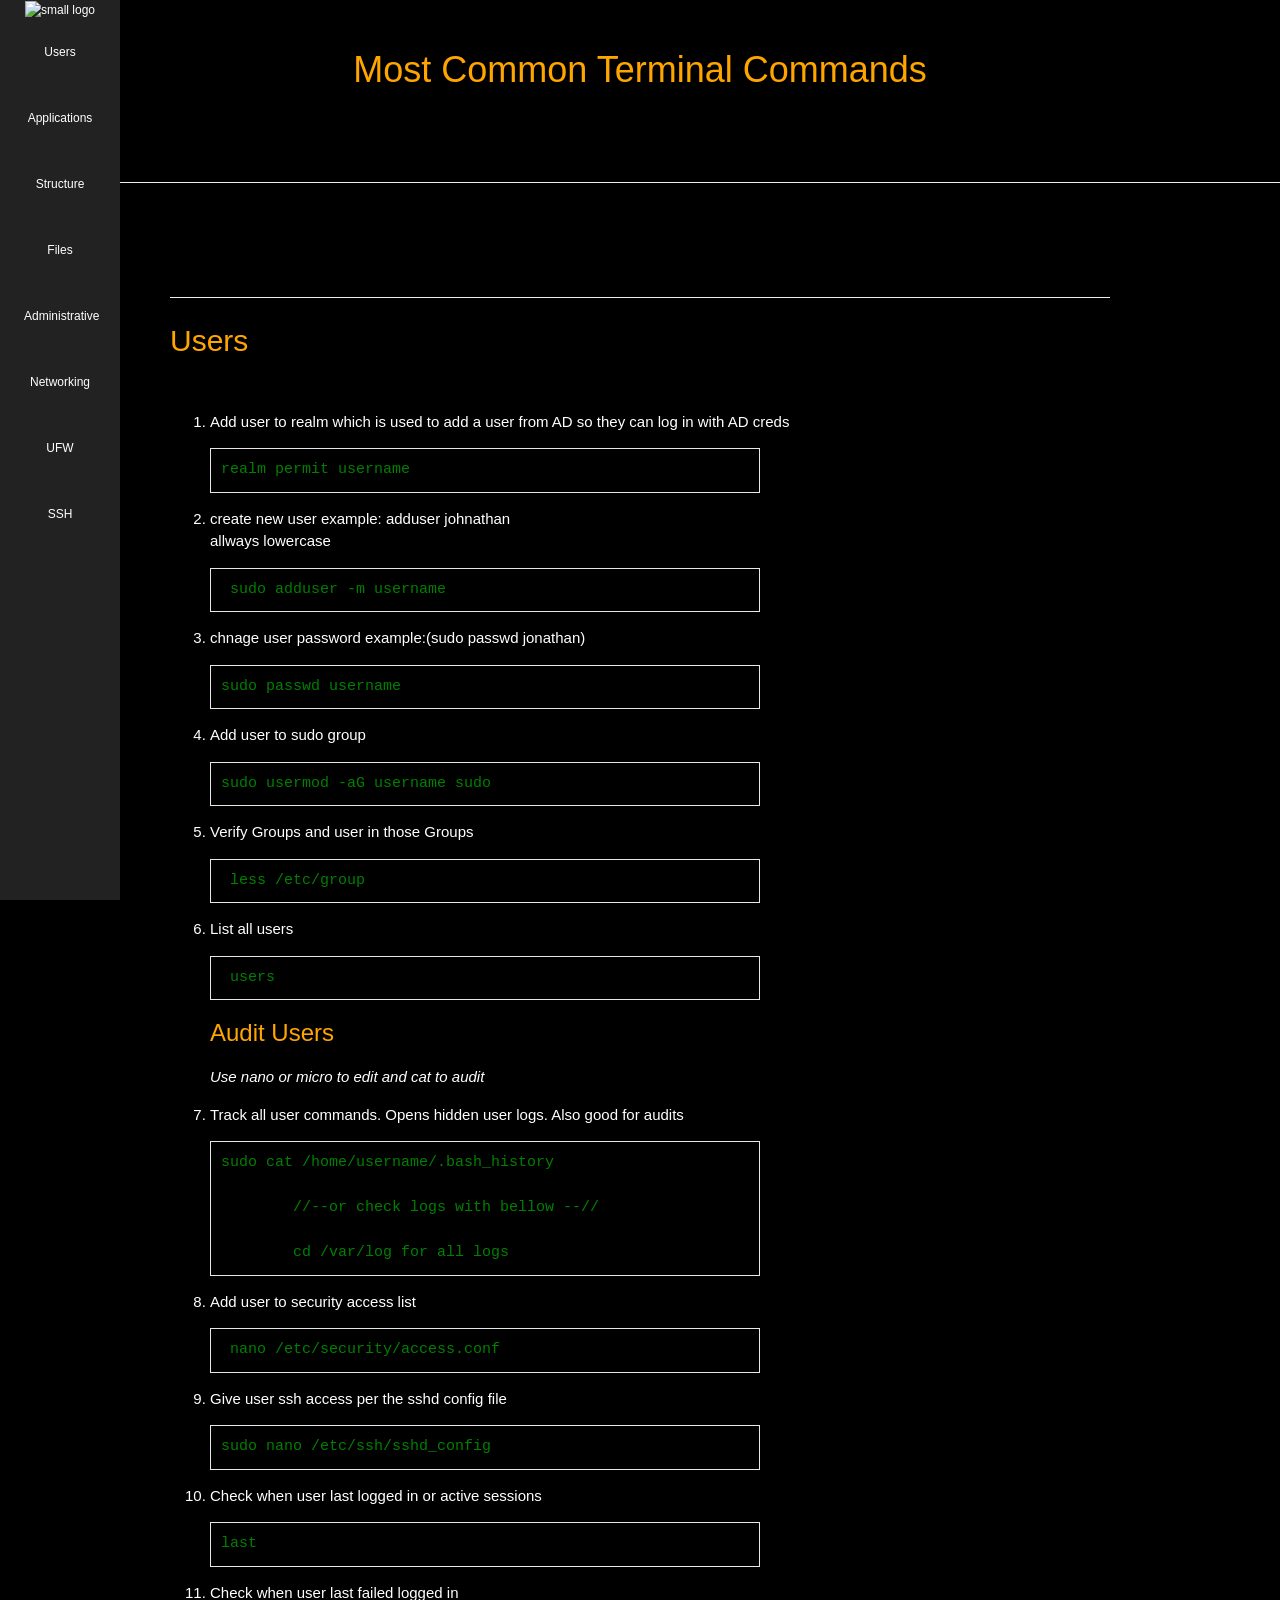
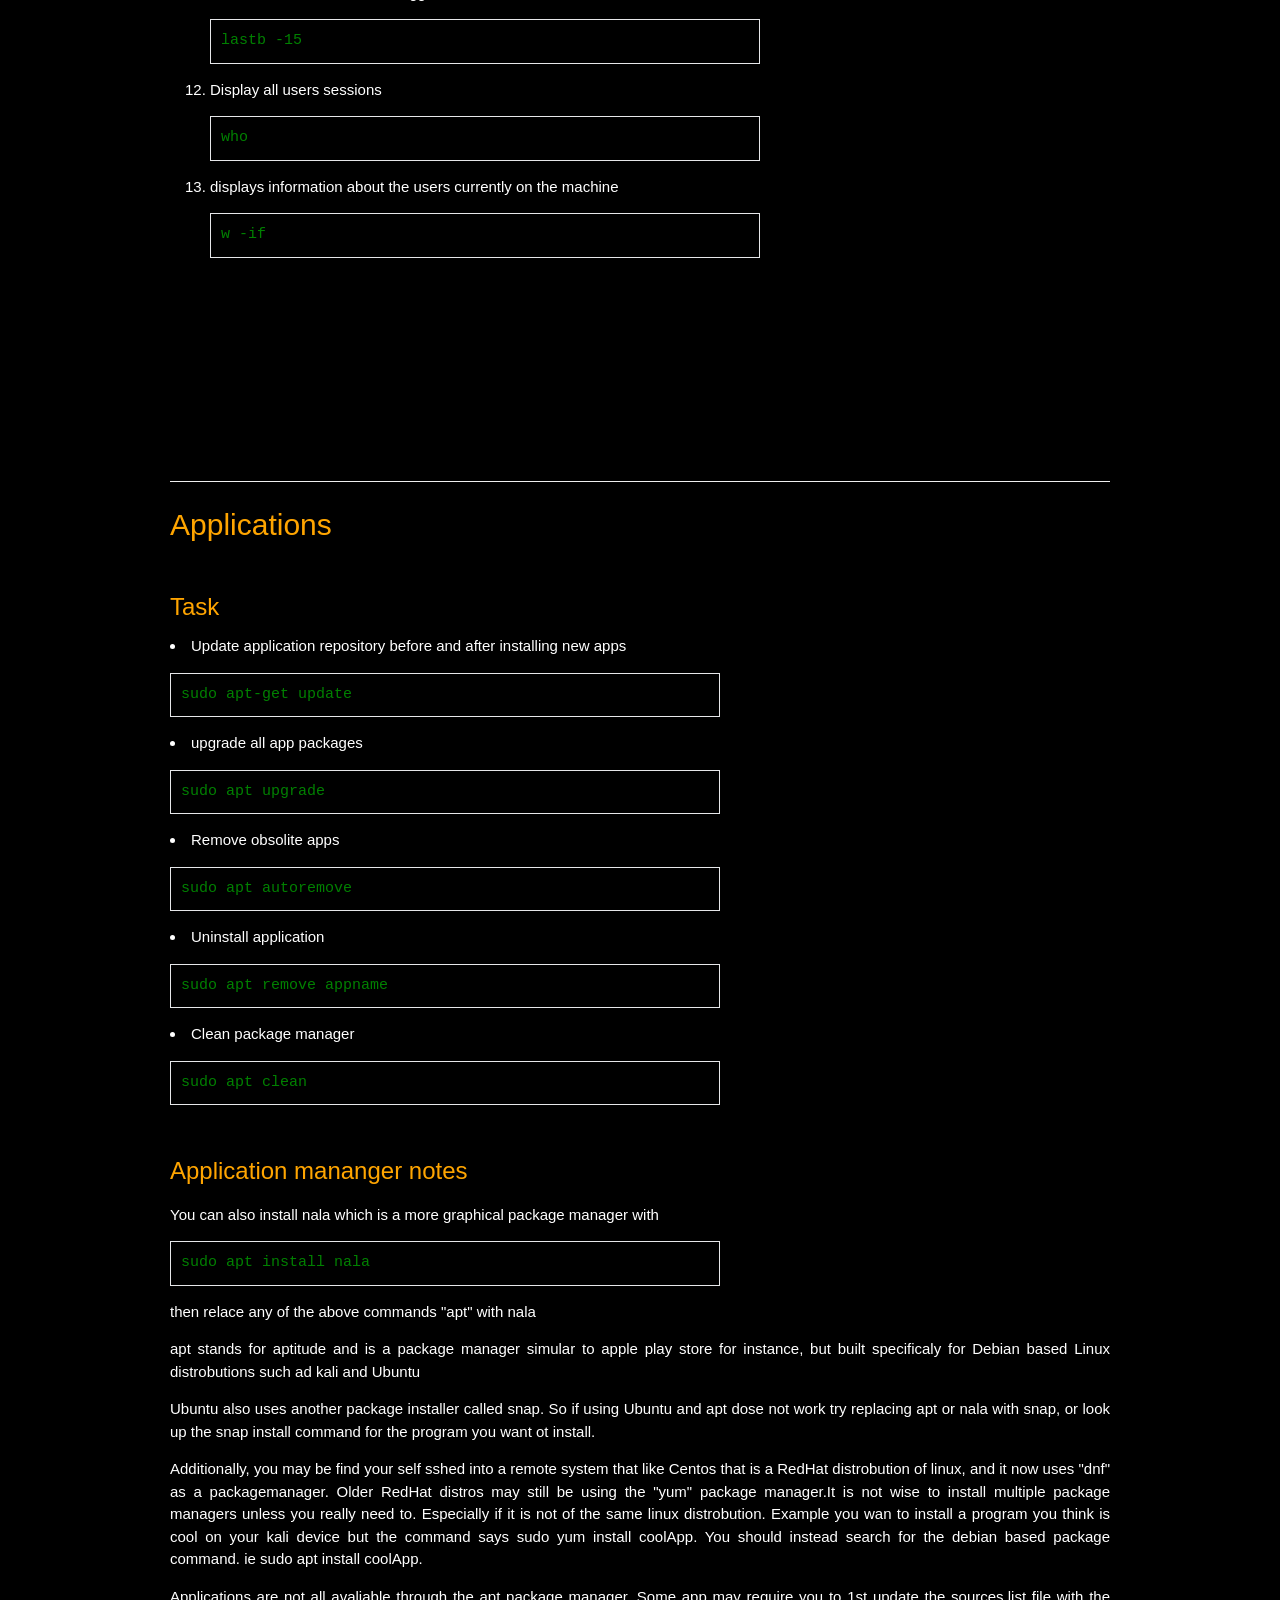
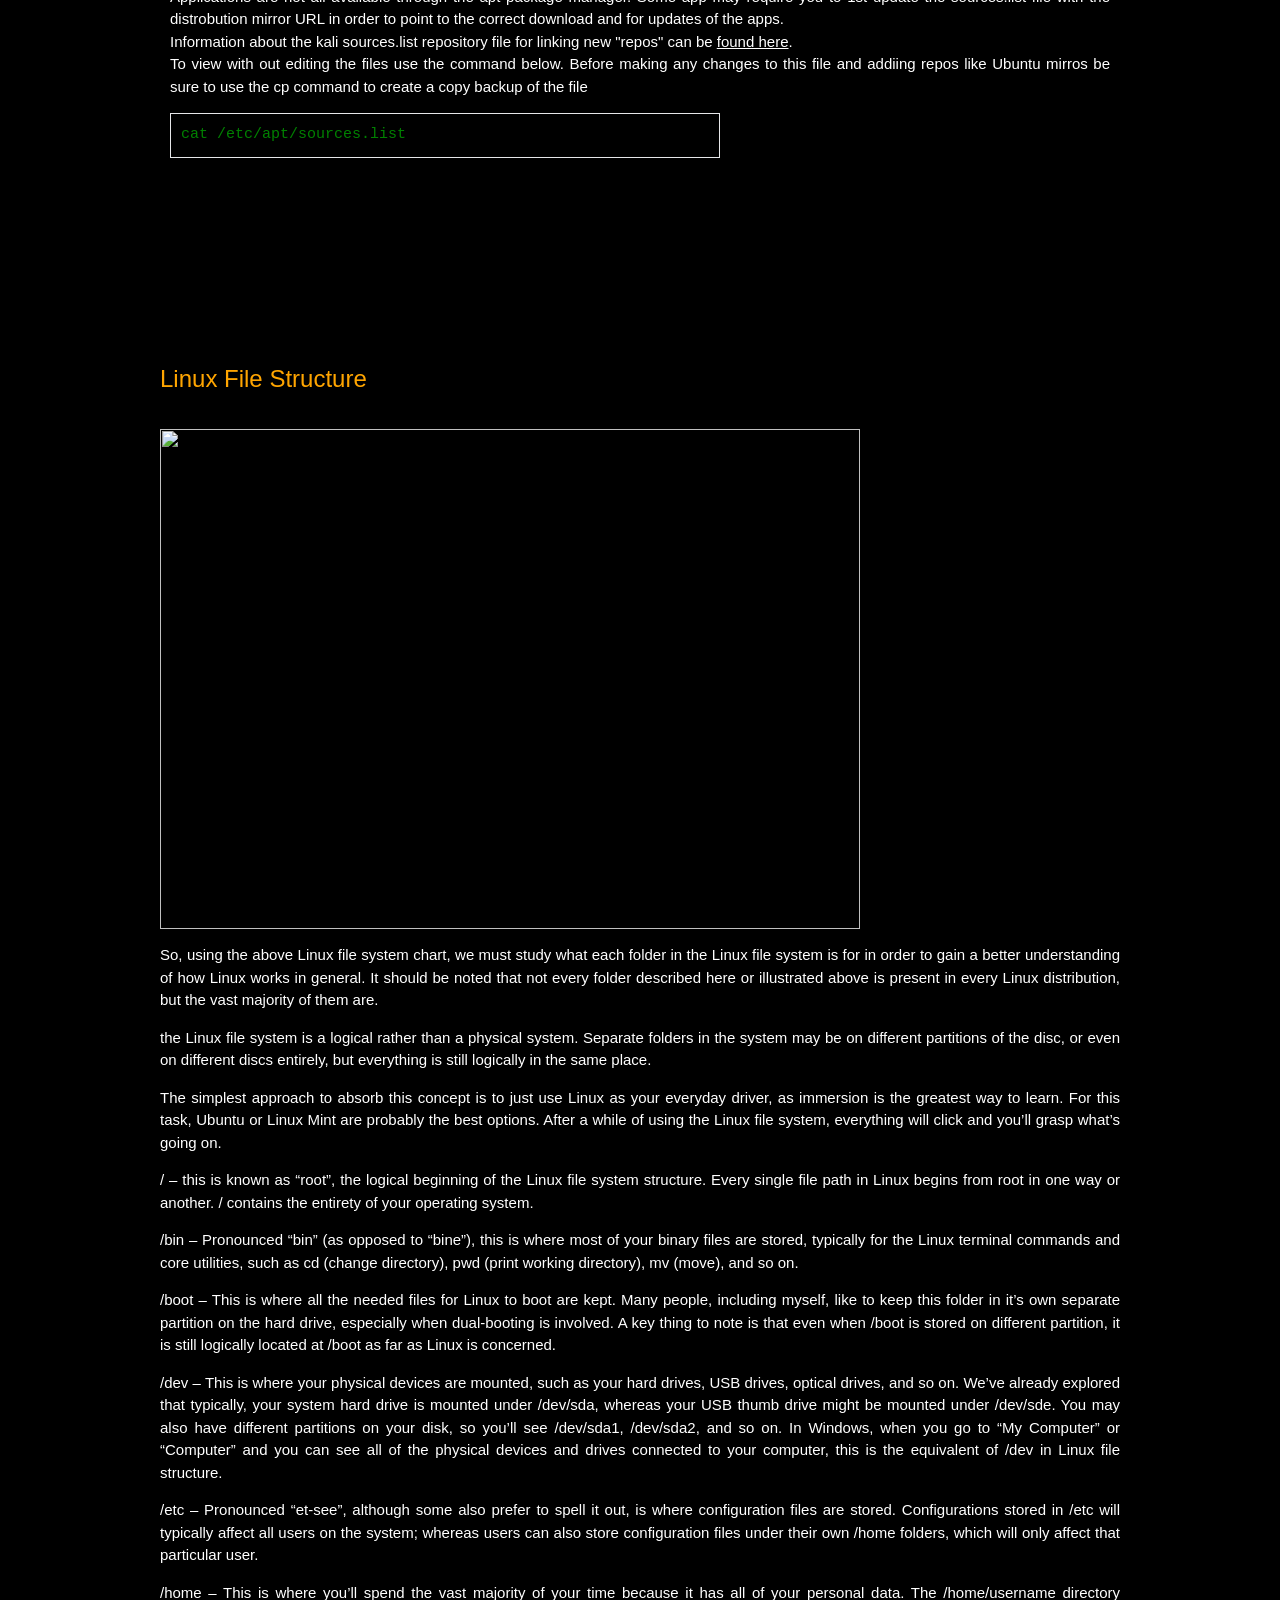
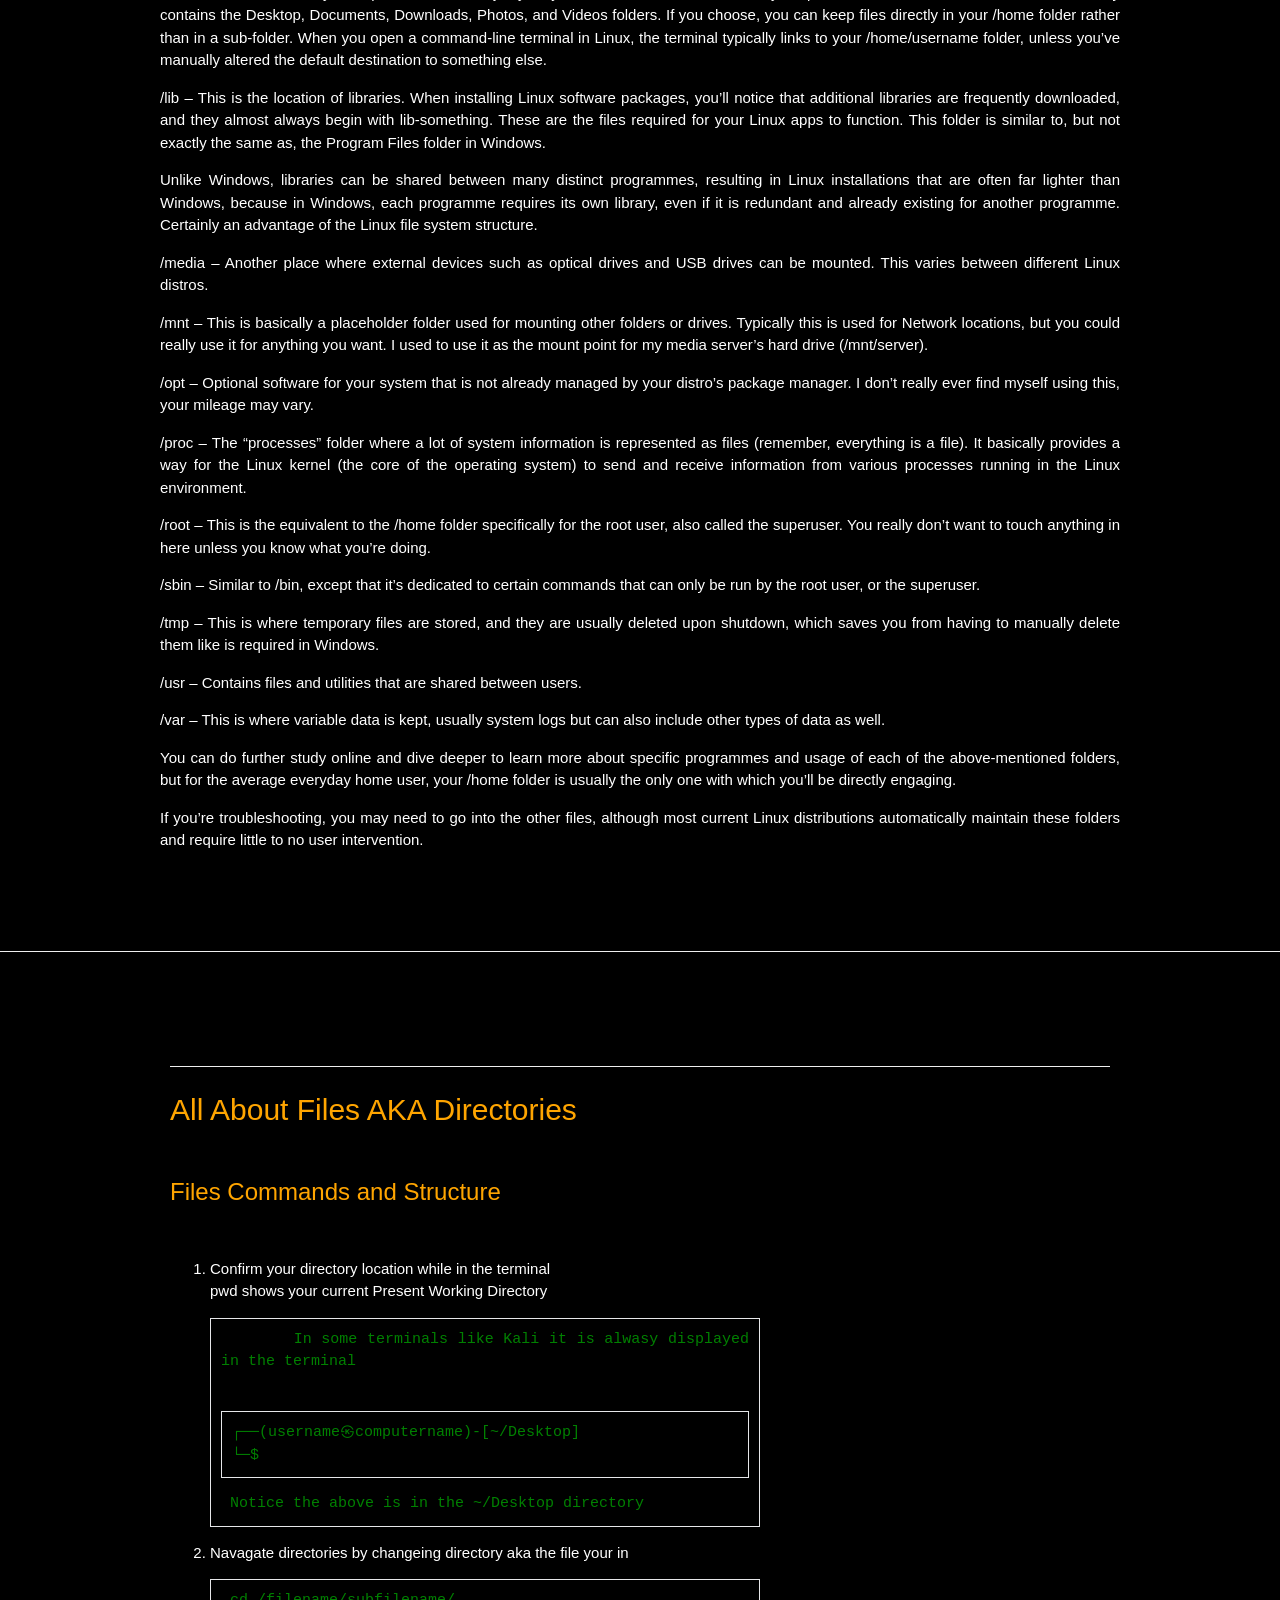
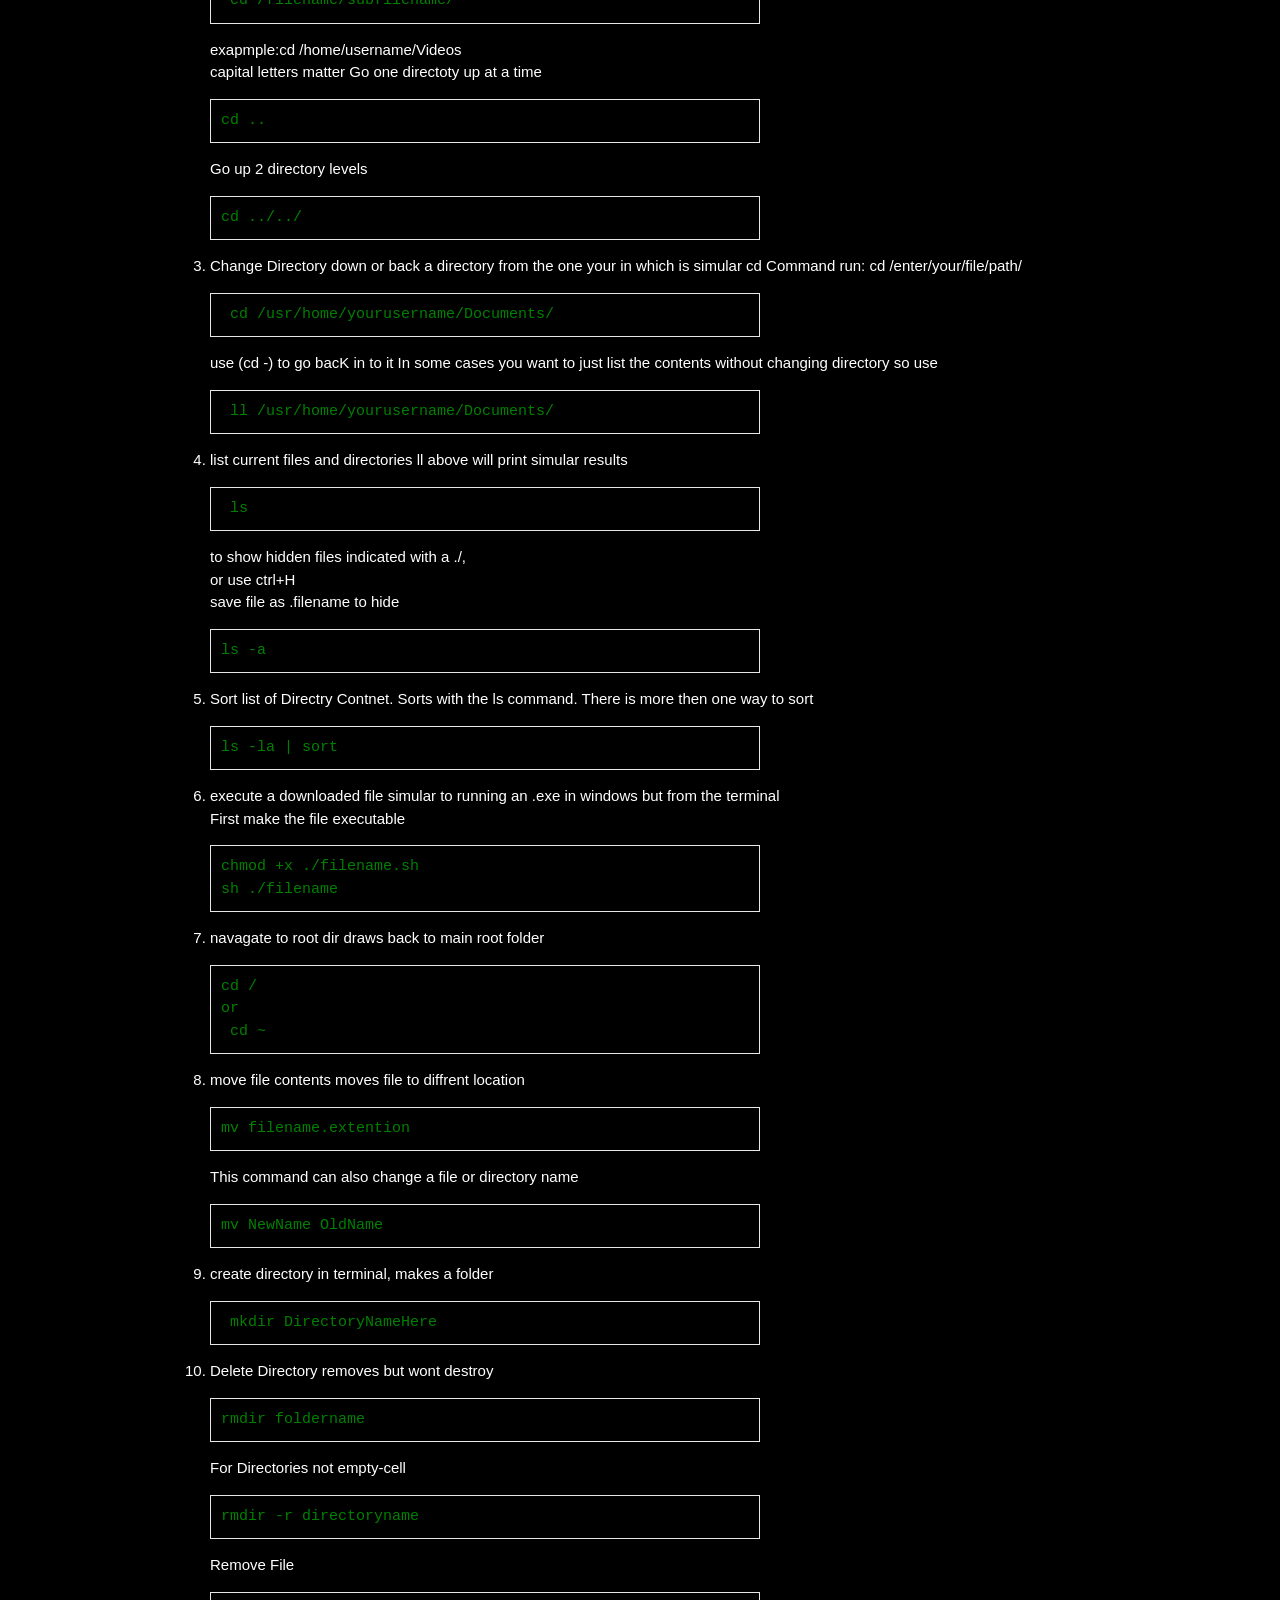
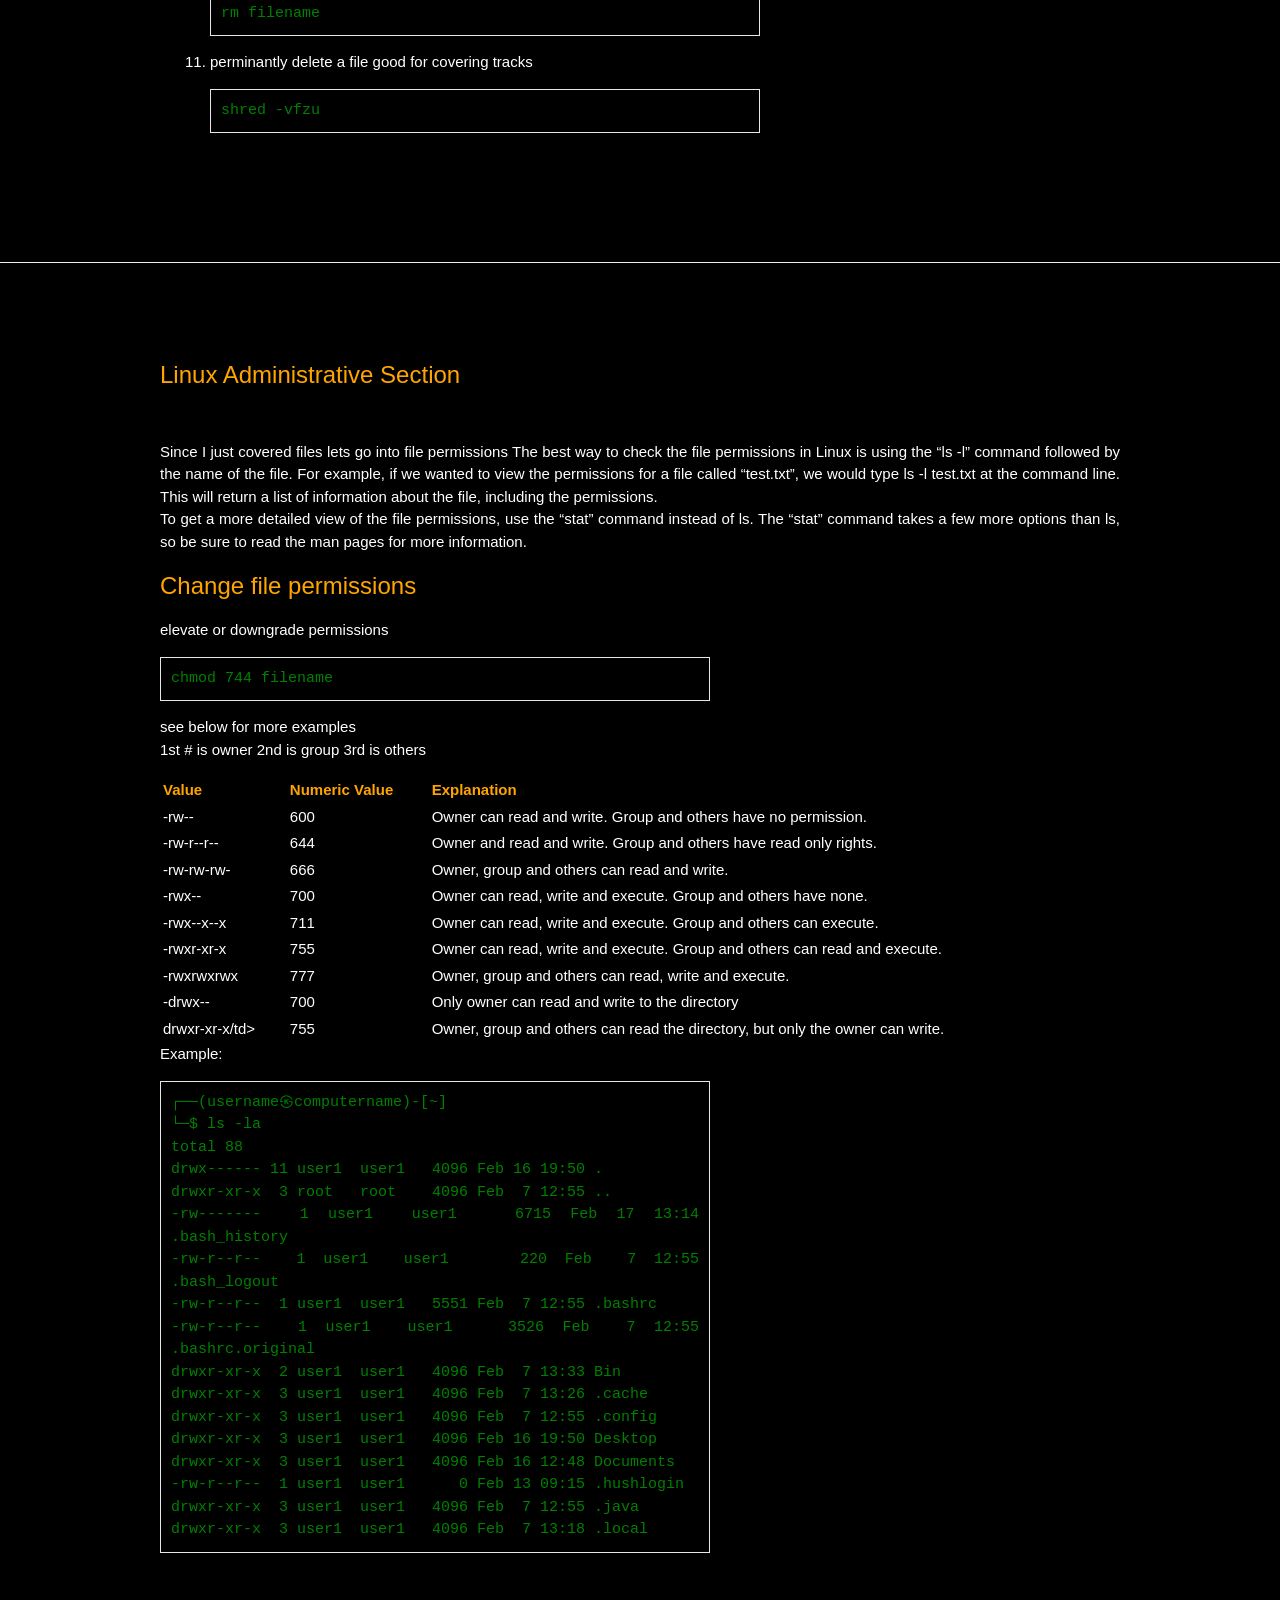
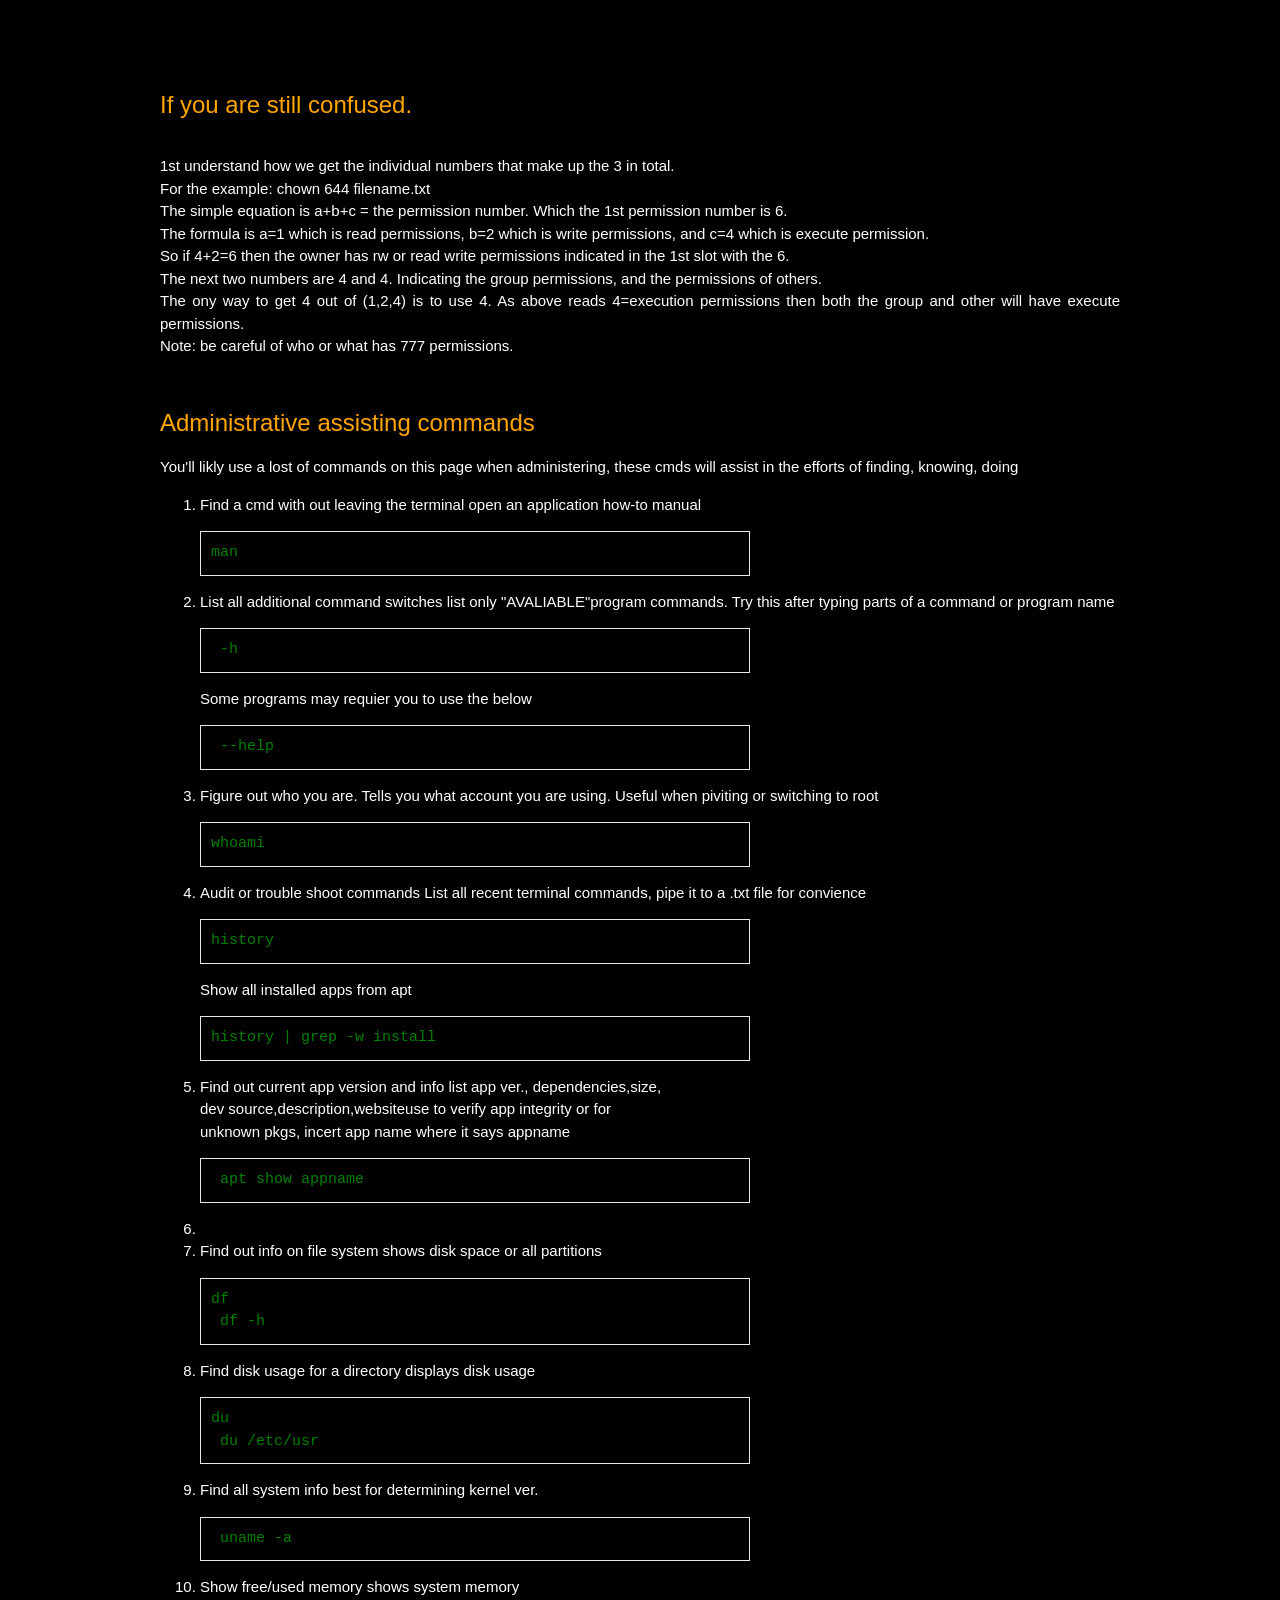
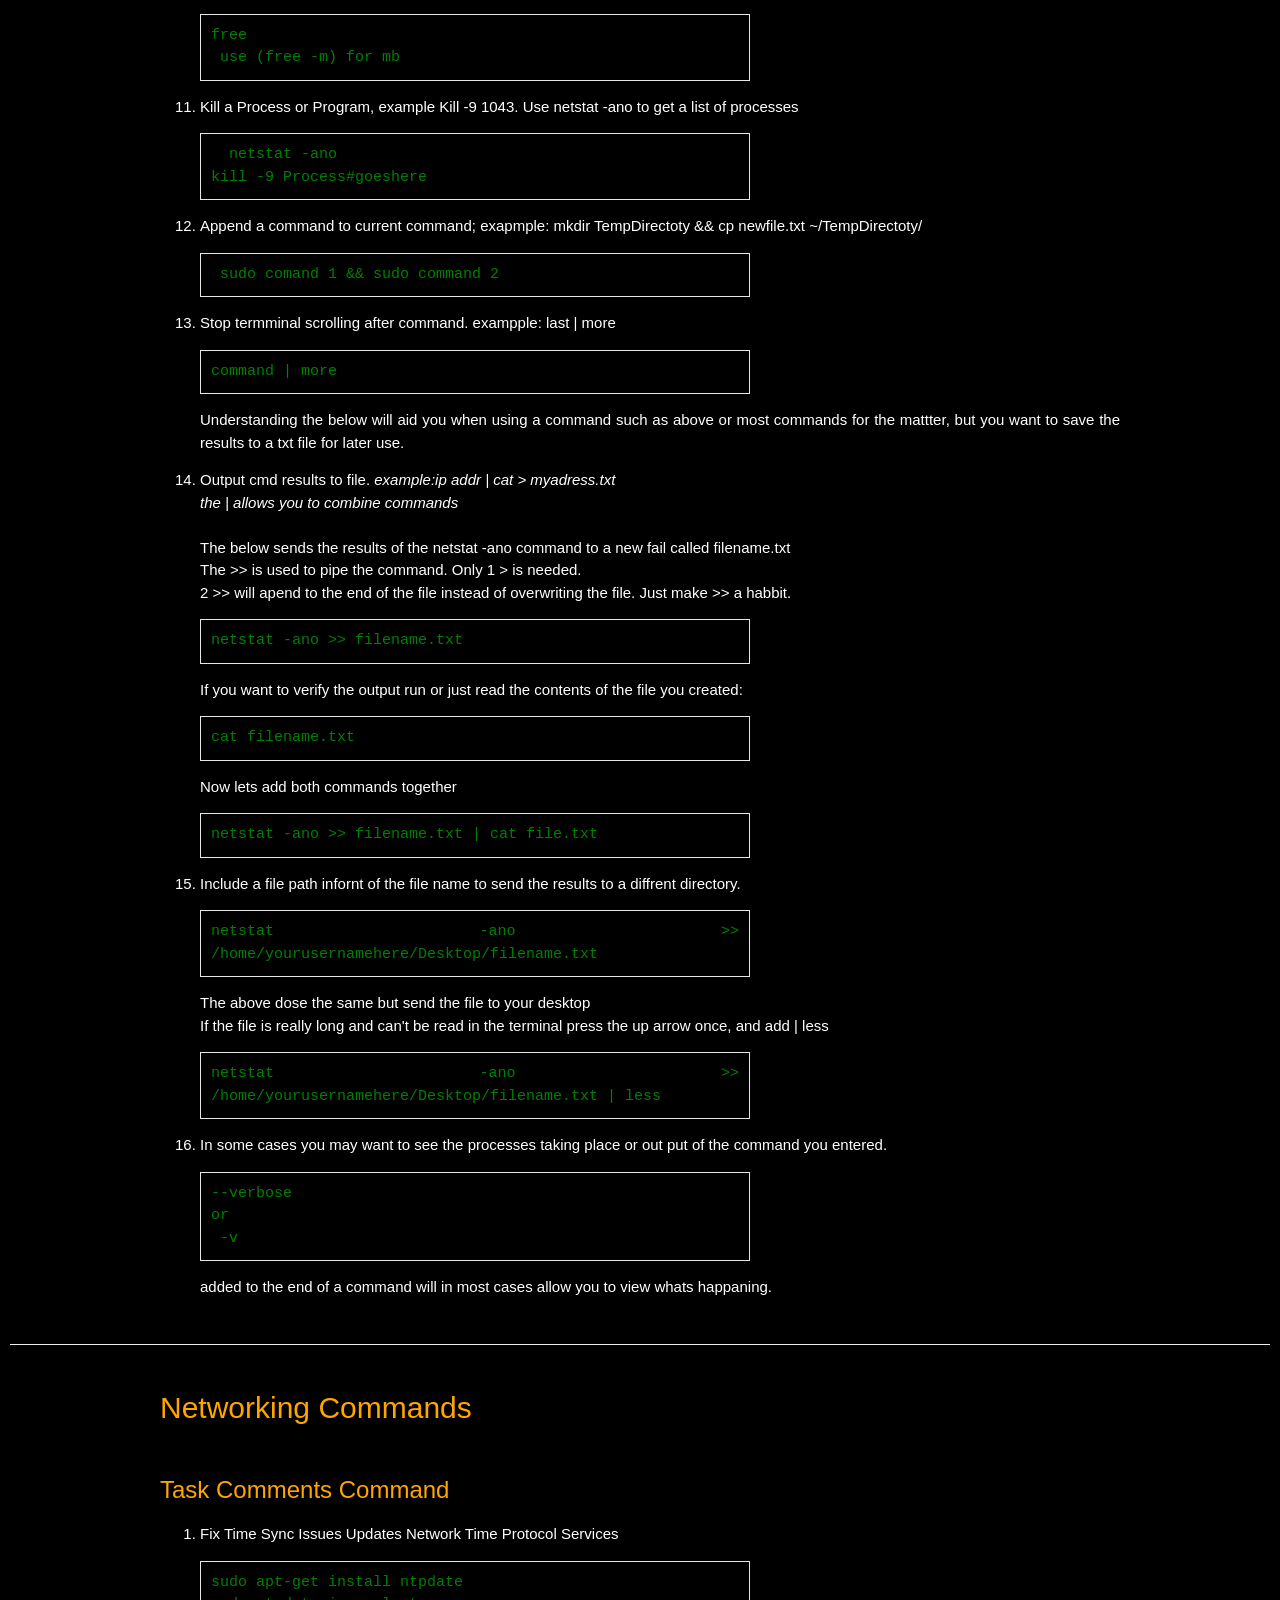
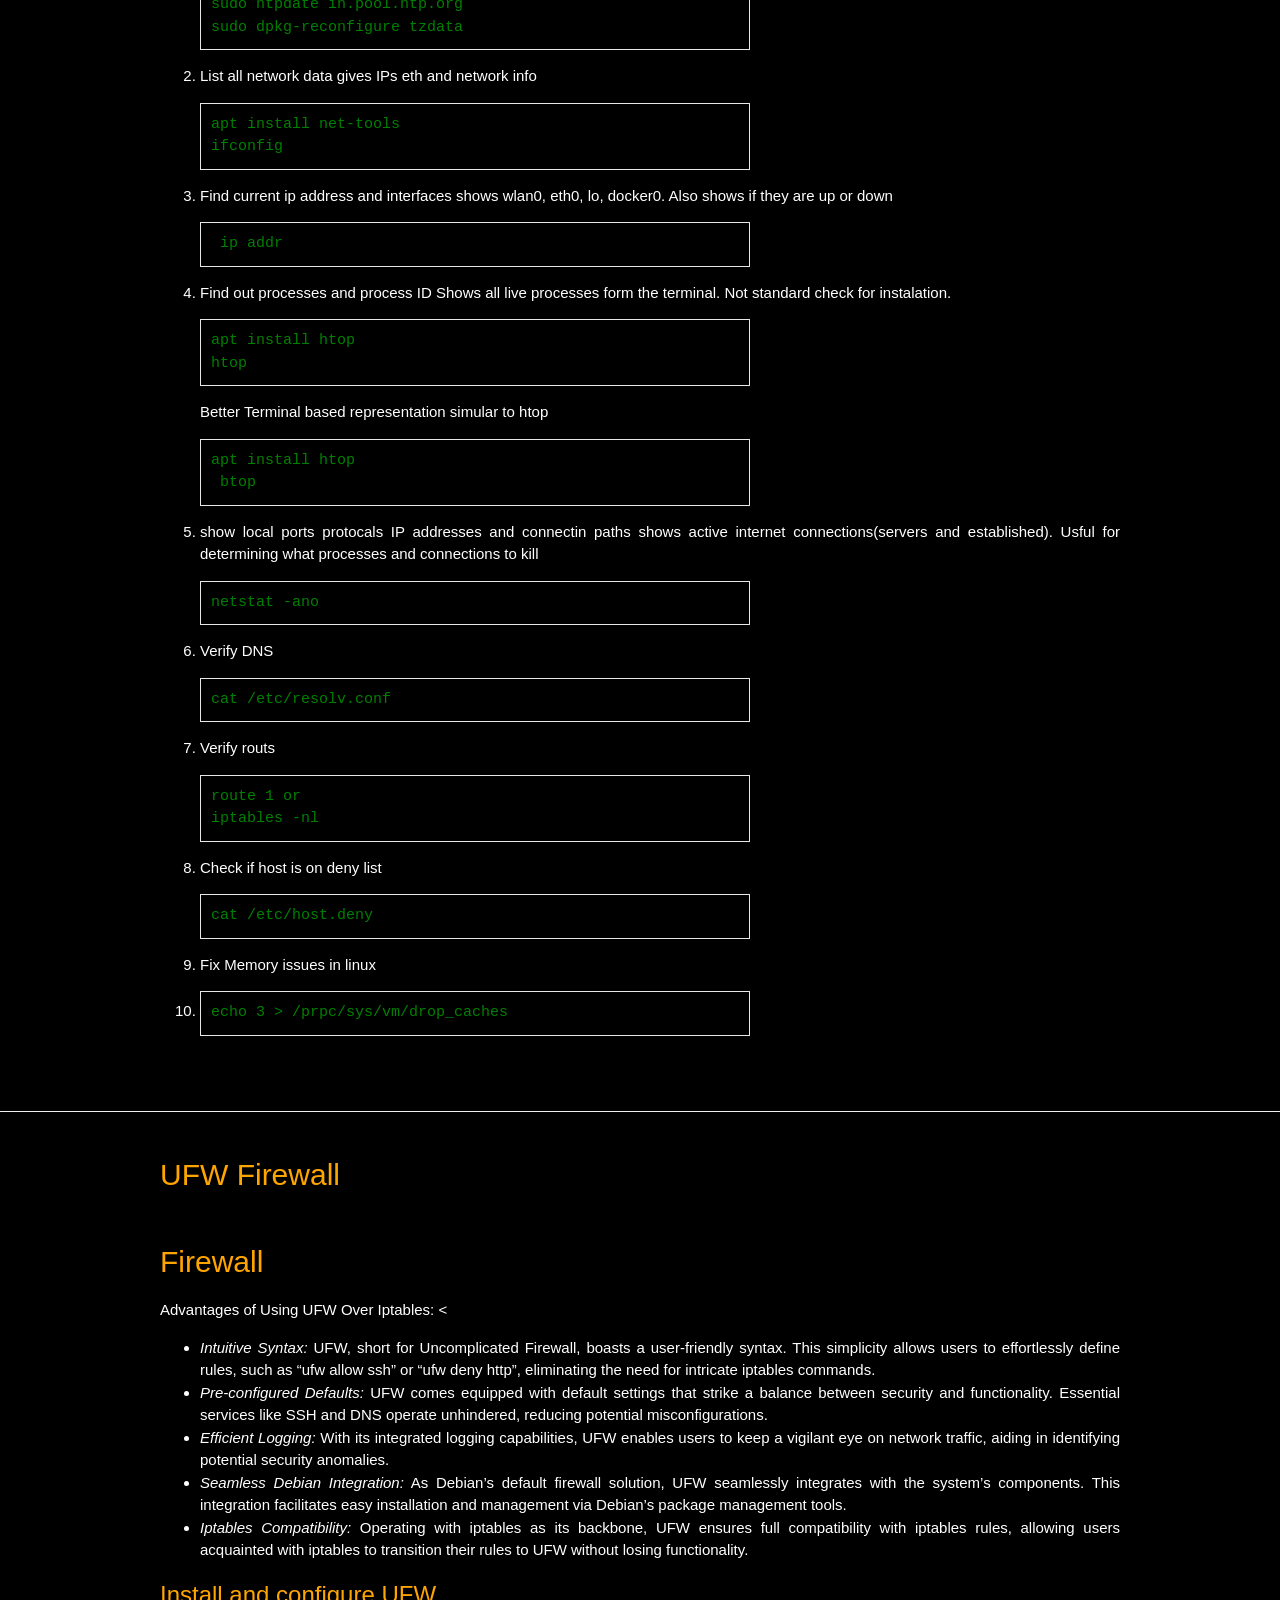
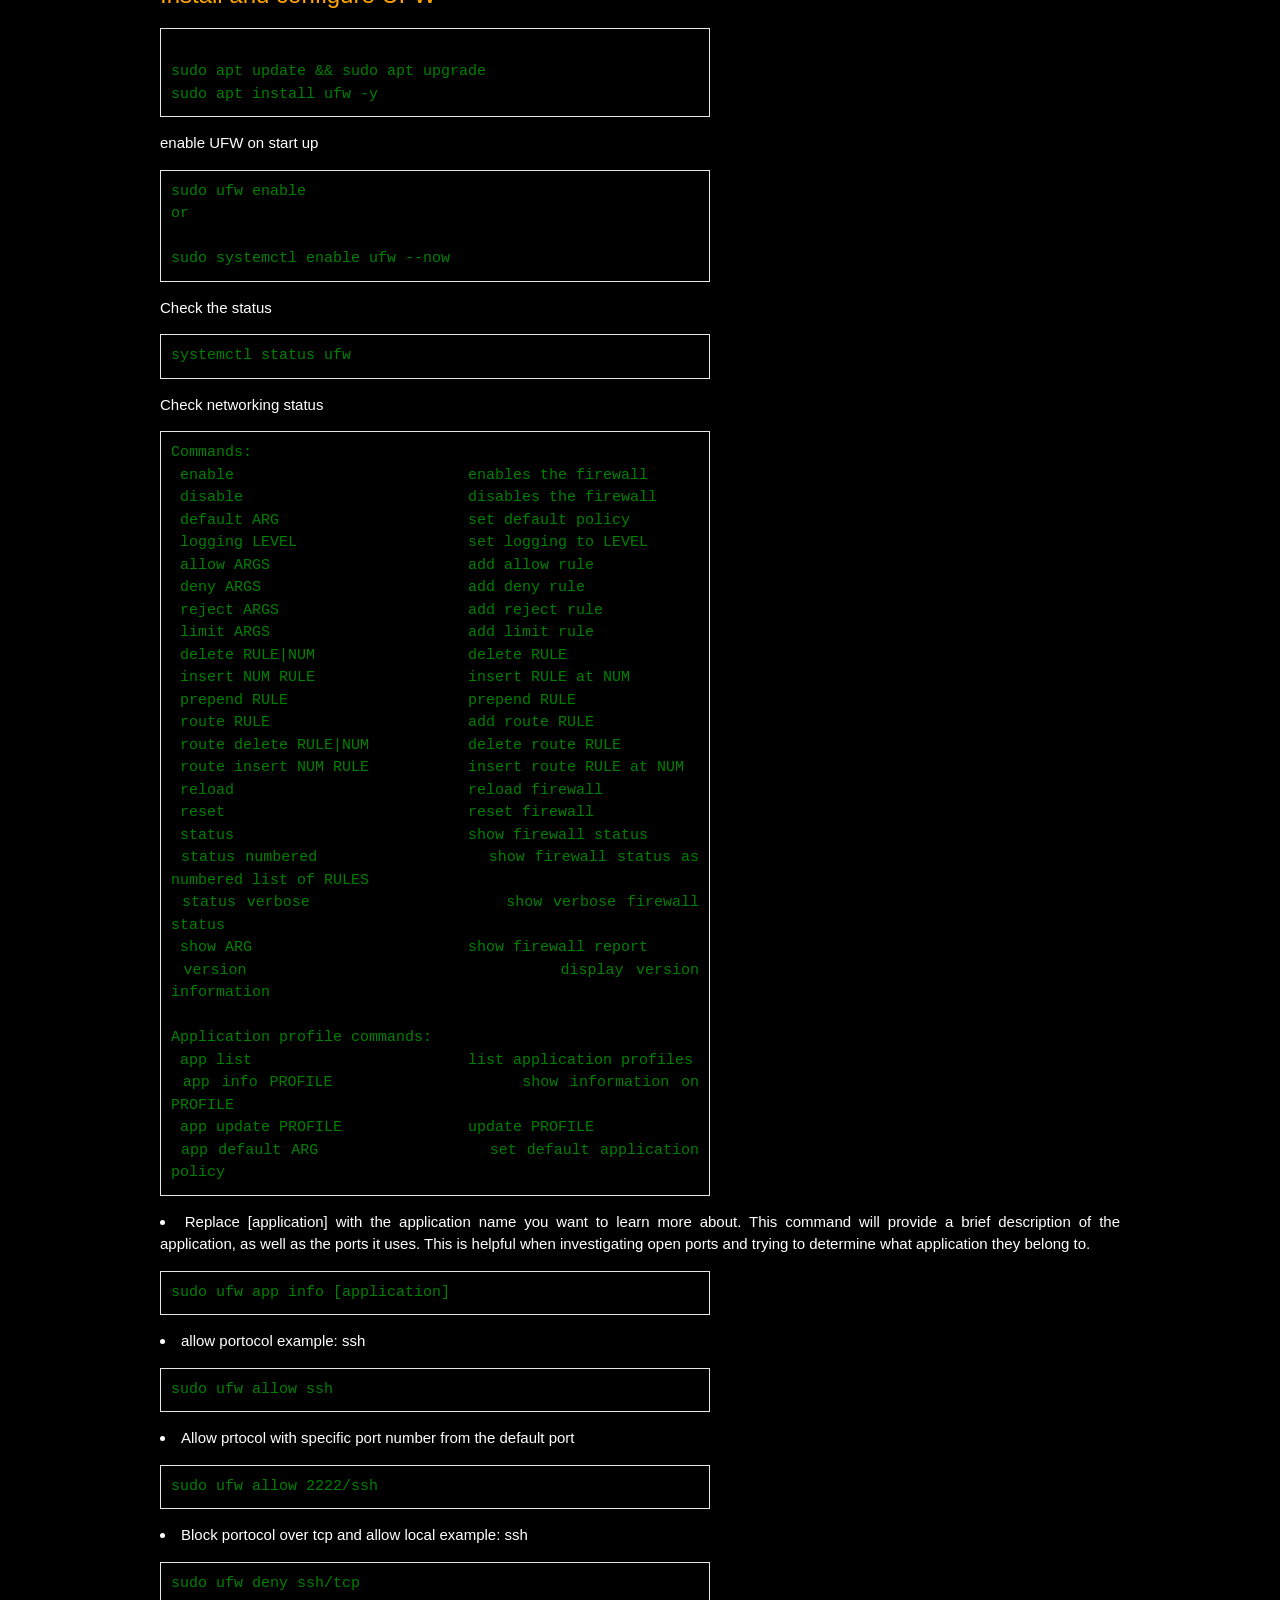
==== commit d7c42cce: "Update cs.html" ====
--- a/localsite_Template/cs.html
+++ b/localsite_Template/cs.html
@@ -3,7 +3,7 @@
 <head>
 <title>Kali Cheat Sheet</title>
 <meta charset="UTF-8">
-<link rel="icon" href="https://www.thinknts.com/wp-content/uploads/2021/03/logo-desktop.png.webp" type="image/x-icon">
+<link rel="icon" href="   " type="image/x-icon">
 <meta name="viewport" content="width=device-width, initial-scale=1">
 <link rel="stylesheet" href="codestyle.css">
 <link rel="stylesheet" href="https://www.w3schools.com/w3css/4/w3.css">
@@ -14,7 +14,7 @@
 <!-- Icon Bar (Sidebar - hidden on small screens) -->
 <nav class="w3-sidebar w3-bar-block w3-small w3-hide-small w3-center">
   <!-- Avatar image in top left corner -->
-   <img src="NTS-logosmall.jpg" alt="NTS logo" class="w3-image" width="100px" height="100px">
+   <img src="logosmall.jpg" alt="small logo " class="w3-image" width="100px" height="100px">
 <!-- Do not edit above ths line Edit jumplink names in hte below 2 sections in order and make sure they corespond to the section id -->
 <a href="#Users" class="w3-bar-item w3-button w3-padding-large w3-hover-orange"><p>Users</p></a>
 <a href="#Applications" class="w3-bar-item w3-button w3-padding-large w3-hover-orange"><p>Applications</p></a>
